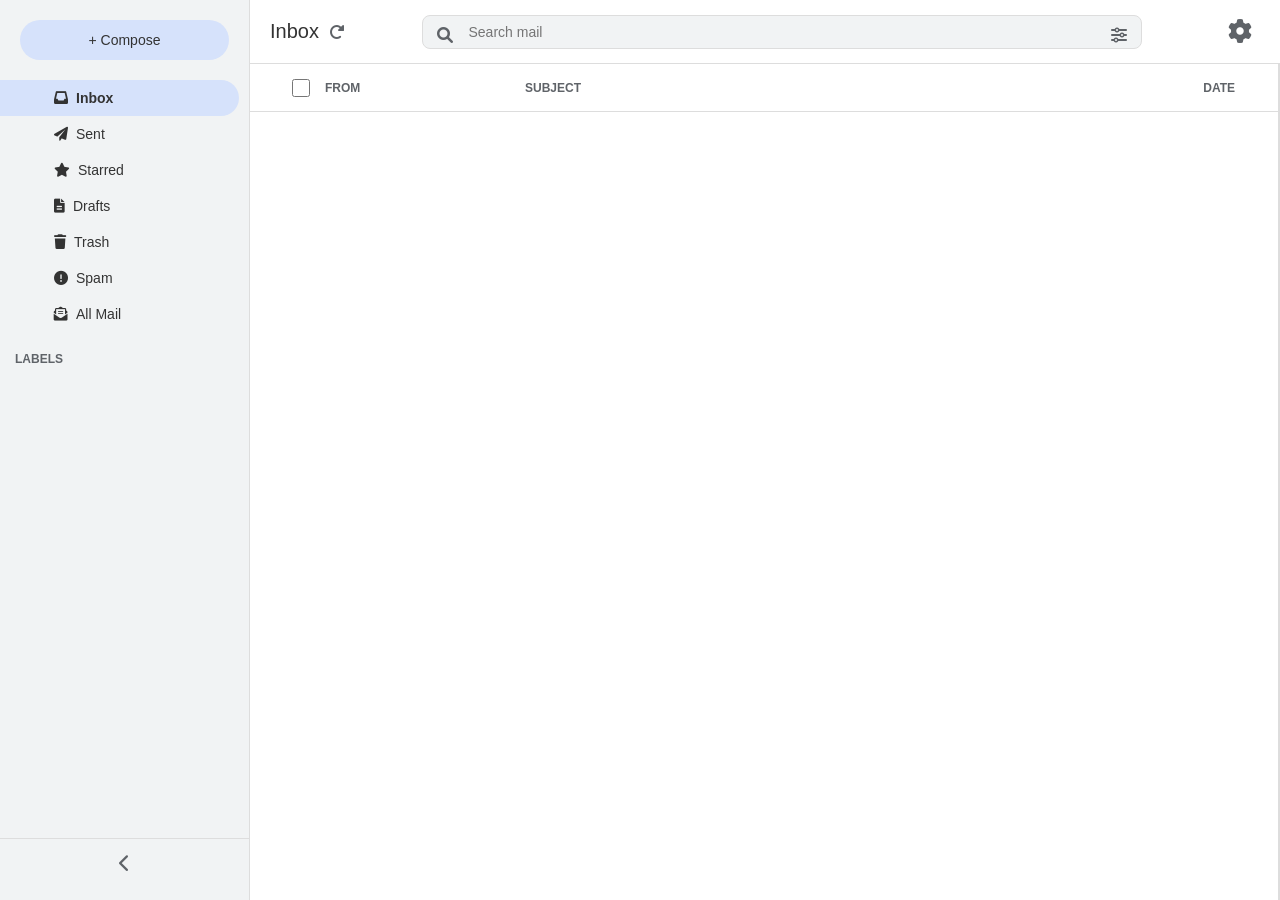
==== frontend/index.html @ 3c0f6abb "Robust global handlers, simplified visibility toggling, and explicit borders for composer" ====
<!DOCTYPE html>
<html data-theme="light">
<head>
    <title>Prosciutto</title>
    <link rel="stylesheet" href="https://cdnjs.cloudflare.com/ajax/libs/font-awesome/6.0.0/css/all.min.css">
    <link rel="stylesheet" href="styles/styles.css?v=33">
</head>
<body>
    <div id="sidebar">
        <div id="compose-area">
            <button class="compose-btn" onclick="showComposer()">+ Compose</button>
        </div>
        <div id="mailbox-list">
            <div class="mailbox-item active" onclick="loadMailbox('INBOX')">
                <span class="disclosure-triangle" onclick="toggleDisclosure(event, 'INBOX')">▶</span>
                <i class="fa-solid fa-inbox"></i> Inbox
            </div>
            <div id="accounts-INBOX" class="account-subset"></div>
            
            <div class="mailbox-item" onclick="loadMailbox('SENT')">
                <span class="disclosure-triangle" onclick="toggleDisclosure(event, 'SENT')">▶</span>
                <i class="fa-solid fa-paper-plane"></i> Sent
            </div>
            <div id="accounts-SENT" class="account-subset"></div>

            <div id="mailbox-item-STARRED" class="mailbox-item" onclick="loadMailbox('STARRED')">
                <span class="disclosure-triangle" onclick="toggleDisclosure(event, 'STARRED')">▶</span>
                <i class="fa-solid fa-star"></i> Starred
            </div>
            <div id="accounts-STARRED" class="account-subset"></div>

            <div class="mailbox-item" onclick="loadMailbox('DRAFT')">
                <span class="disclosure-triangle" onclick="toggleDisclosure(event, 'DRAFT')">▶</span>
                <i class="fa-solid fa-file-lines"></i> Drafts
            </div>
            <div id="accounts-DRAFT" class="account-subset"></div>

            <div class="mailbox-item" onclick="loadMailbox('TRASH')">
                <span class="disclosure-triangle" onclick="toggleDisclosure(event, 'TRASH')">▶</span>
                <i class="fa-solid fa-trash"></i> Trash
            </div>
            <div id="accounts-TRASH" class="account-subset"></div>

            <div class="mailbox-item" onclick="loadMailbox('SPAM')">
                <span class="disclosure-triangle" onclick="toggleDisclosure(event, 'SPAM')">▶</span>
                <i class="fa-solid fa-circle-exclamation"></i> Spam
            </div>
            <div id="accounts-SPAM" class="account-subset"></div>

            <div class="mailbox-item" onclick="loadMailbox('')">
                <span class="disclosure-triangle" onclick="toggleDisclosure(event, 'ALL')">▶</span>
                <i class="fa-solid fa-envelope-open-text"></i> All Mail
            </div>
            <div id="accounts-ALL" class="account-subset"></div>

            <div class="sidebar-labels-header">Labels</div>
            <div id="labels-container"></div>
        </div>
        
        <div id="sidebar-toggle-widget" onclick="toggleSidebarCollapse()">
            <i id="sidebar-toggle-icon" class="fa-solid fa-chevron-left"></i>
        </div>
    </div>
    <div id="main">
        <div id="header">
            <div id="view-ctl">
	            <h2 id="view-name">Inbox</h2>
                <div id="refresh-btn" onclick="refreshMailbox()" title="Refresh"><i class="fa-solid fa-rotate-right"></i></div>
	        </div>
            <div id="search-container">
                <div class="search-inner">
                    <i class="fa-solid fa-magnifying-glass search-icon"></i>
                    <input type="text" id="search-input" placeholder="Search mail" onkeydown="if(event.key === 'Enter') performSearch()">
                    <i class="fa-solid fa-sliders" id="advanced-search-toggle" onclick="toggleAdvancedSearch(event)" title="Show search options"></i>
                    
                    <div id="advanced-search-dropdown" class="advanced-search-dropdown" onclick="event.stopPropagation()">
                        <div class="advanced-search-form">
                            <div class="form-row">
                                <label>From</label>
                                <input type="text" id="adv-from">
                            </div>
                            <div class="form-row">
                                <label>Subject</label>
                                <input type="text" id="adv-subject">
                            </div>
                            <div class="form-row">
                                <label>Has words</label>
                                <input type="text" id="adv-body">
                            </div>
                            <div class="form-row">
                                <label>Date Range</label>
                                <div class="adv-search-date-range">
                                    <input type="date" id="adv-date-after" class="flex-1">
                                    <span class="adv-search-date-sep">to</span>
                                    <input type="date" id="adv-date-before" class="flex-1">
                                </div>
                            </div>
                            <div class="form-row">
                                <label>Has attachment</label>
                                <input type="checkbox" id="adv-has-attachment">
                            </div>
                            <div class="form-actions">
                                <button class="action-btn btn-inline" onclick="clearAdvancedSearch()">Clear</button>
                                <button class="compose-btn btn-inline" onclick="performAdvancedSearch()">Search</button>
                            </div>
                        </div>
                    </div>
                </div>
            </div>
            <div id="settings-trigger" onclick="openSettings()"><i class="fa-solid fa-gear"></i></div>
        </div>
        <div id="content">
            <div id="message-list-container">
                <div id="message-list-header">
                    <input type="checkbox" id="multi-select-checkbox" onclick="toggleAllMessages(this)">

                    <div class="column-header col-sender flex-shrink-0" onclick="sortMessages('from')">
                        From <span id="sort-from" class="sort-icon"></span>
                        <div class="resizer" data-column="sender"></div>
                    </div>

                    <div class="column-header flex-1" onclick="sortMessages('subject')">
                        Subject <span id="sort-subject" class="sort-icon"></span>
                    </div>

                    <div class="column-header justify-end flex-shrink-0 col-date" onclick="sortMessages('internalDate')">
                        Date <span id="sort-internalDate" class="sort-icon"></span>
                    </div>

                    <div id="selection-info" class="selection-info-bar">
                        <span id="selection-count">0</span> messages selected
                        <select id="action-dropdown" onchange="performBatchAction(this.value)">
                            <option value="">Actions...</option>
                            <option value="mark-read">Mark as Read</option>
                            <option value="mark-unread">Mark as Unread</option>
                            <option value="archive">Archive</option>
                            <option value="trash">Move to Trash</option>
                        </select>
                    </div>
                </div>
                <div id="mailbox-banner" class="mailbox-banner-container">
                    <span id="banner-text">Messages in Trash will be automatically deleted after 30 days.</span>
                    <button class="compose-btn btn-inline text-gray" id="empty-mailbox-btn" onclick="emptyCurrentMailbox()">Empty Trash Now</button>
                </div>
                <div id="message-list">
                    <!-- Messages will be loaded here -->
                </div>
                <div class="load-more-container">
                    <button id="load-more-btn" class="compose-btn btn-large display-none" onclick="loadMore()">Load More</button>
                </div>
            </div>
            
            <div id="message-detail-panel">
                <!-- Message details will be loaded here -->
            </div>
        </div>
    </div>

    <!-- Settings Modal -->
    <div id="settings-modal" class="modal-overlay">
        <div class="modal-container">
            <div class="modal-header">
                <h3>Settings</h3>
                <span class="cursor-pointer" onclick="closeSettings()">✖</span>
            </div>
            <div class="modal-body">
                <div class="modal-tabs">
                    <div class="modal-tab active" onclick="switchTab('general')" data-tab="general">General</div>
                    <div class="modal-tab" onclick="switchTab('accounts')" data-tab="accounts">Accounts</div>
                    <div class="modal-tab" onclick="switchTab('appearance')" data-tab="appearance">Appearance</div>
                    <div class="modal-tab" onclick="switchTab('privacy')" data-tab="privacy">Privacy</div>
                    <div class="modal-tab" onclick="switchTab('contacts')" data-tab="contacts">Contacts</div>
                    <div class="modal-tab" onclick="switchTab('advanced')" data-tab="advanced">Advanced</div>
                </div>
                <div class="modal-content">
                    <!-- General Tab -->
                    <div id="tab-general" class="tab-panel active">
                        <h4>Behavior</h4>
                        <div class="display-flex align-center gap-10">
                            <input type="checkbox" id="setting-compose-window" class="checkbox-inline" onchange="saveAllSettings()">
                            <label for="setting-compose-window">Compose new messages in their own window</label>
                        </div>
                        <div class="display-flex align-center gap-10 mt-10">
                            <input type="checkbox" id="setting-warn-delete" class="checkbox-inline" onchange="saveAllSettings()">
                            <label for="setting-warn-delete">Warn before permanently deleting messages</label>
                        </div>
                        <div class="display-flex align-center gap-10 mt-10">
                            <input type="checkbox" id="setting-compose-html" class="checkbox-inline" onchange="saveAllSettings()">
                            <label for="setting-compose-html">Compose new messages as HTML</label>
                        </div>
                        <div class="display-flex align-center gap-10 mt-10">
                            <input type="checkbox" id="setting-mark-read" class="checkbox-inline" onchange="saveAllSettings()">
                            <label for="setting-mark-read">Mark messages as read automatically after 3 seconds</label>
                        </div>
                    </div>

                    <!-- Accounts Tab -->
                    <div id="tab-accounts" class="tab-panel">
                        <div class="display-flex justify-between align-center mb-20">
                            <h4>Connected Accounts</h4>
                            <button class="compose-btn btn-inline" onclick="addAccount()">Add Account</button>
                        </div>
                        <div id="accounts-list-settings">
                            <!-- Accounts listed here -->
                        </div>
                    </div>

                    <!-- Appearance Tab -->
                    <div id="tab-appearance" class="tab-panel">
                        <h4>Theme</h4>
                        <div class="form-group border-none">
                            <select id="setting-theme" onchange="saveAllSettings()">
                                <option value="light">Light</option>
                                <option value="dark">Dark</option>
                                <option value="automatic">Automatic (System Default)</option>
                            </select>
                        </div>
                        
                        <h4 class="mt-30">Sidebar</h4>
                        <div class="display-flex align-center gap-10">
                            <input type="checkbox" id="setting-disclosure" class="checkbox-inline" onchange="saveAllSettings()">
                            <label for="setting-disclosure">Show disclosure triangles for single account</label>
                        </div>
                        <div class="display-flex align-center gap-10 mt-10">
                            <input type="checkbox" id="setting-starred" class="checkbox-inline" onchange="saveAllSettings()">
                            <label for="setting-starred">Show Starred mailbox</label>
                        </div>
                        <div class="display-flex align-center gap-10 mt-10">
                            <input type="checkbox" id="setting-collapse-sidebar" class="checkbox-inline" onchange="saveAllSettings()">
                            <label for="setting-collapse-sidebar">Always Collapse the Sidebar</label>
                        </div>
                    </div>

                    <!-- Privacy Tab -->
                    <div id="tab-privacy" class="tab-panel">
                        <h4>Content Privacy</h4>
                        <p class="font-13 text-gray mb-20 line-height-1-5">
                            Remote images can be used by senders to track when and where you open an email (tracking pixels). 
                            Disabling them can improve your privacy.
                        </p>
                        <div class="display-flex align-center gap-10">
                            <input type="checkbox" id="setting-remote-images" class="checkbox-inline" onchange="saveAllSettings()">
                            <label for="setting-remote-images">Always display external images</label>
                        </div>
                    </div>

                    <!-- Contacts Tab -->
                    <div id="tab-contacts" class="tab-panel">
                        <h4>Recent Activity</h4>
                        <div class="display-flex align-center gap-10 mb-20">
                            <input type="checkbox" id="setting-autocomplete-recents" class="checkbox-inline" onchange="saveAllSettings()">
                            <label for="setting-autocomplete-recents" class="text-gray">Auto-complete from Recents</label>
                        </div>

                        <h4>Auto-complete from Account Contacts</h4>
                        <div id="contacts-accounts-list" class="mt-10">
                            <!-- Account toggles will be rendered here -->
                        </div>

                        <h4 class="mt-25">Maintenance</h4>
                        <p class="font-13 text-gray mb-10">If your contacts are out of sync or you want to free up space, you can clear the local cache. Contacts will be re-synced from Google on next refresh.</p>
                        <button class="remove-btn text-gray" onclick="clearLocalContacts()">Clear Local Contact Cache</button>
                    </div>

                    <!-- Advanced Tab -->
                    <div id="tab-advanced" class="tab-panel">
                        <h4>Google API Configuration</h4>
                        <div class="form-group">
                            <label>Google Client ID <span id="client-id-env-badge" class="env-badge display-none">Set via .env</span></label>
                            <input type="text" id="client-id" placeholder="Client ID" onchange="saveAllSettings()">
                        </div>
                        <div class="form-group" id="client-secret-group">
                            <label>Google Client Secret <span id="client-secret-env-badge" class="env-badge display-none">Set via .env</span></label>
                            <input type="password" id="client-secret" placeholder="Client Secret" onchange="saveAllSettings()">
                        </div>
                        <div id="credentials-feedback" class="mb-20 font-13"></div>

                        <div class="p-15 radius-4 mb-20 font-13 bg-light-gray-area">
                            <p class="mb-5"><b>Status:</b> <span id="stats-status" class="text-green">Connected</span></p>
                            <p>To enable permanent deletion in Trash/Spam folders, set <code>ENABLE_DELETION_SCOPE=true</code> in your <code>.env</code> file.</p>
                        </div>

                        <h4>System Statistics</h4>
                        <div id="system-stats" class="font-13 text-gray display-grid grid-2 gap-10 p-15 radius-4 bg-white-area border-gray-area">
                            <div>Connected Accounts:</div> <div id="stat-accounts" class="text-black">-</div>
                            <div>Recent Interactions:</div> <div id="stat-recents" class="text-black">-</div>
                            <div>Google Contacts:</div> <div id="stat-contacts" class="text-black">-</div>
                            <div>Database Size:</div> <div id="stat-db-size" class="text-black">-</div>
                            <div>Message Cache Size:</div> <div id="stat-cache-size" class="text-black">-</div>
                            <div>Full Deletion Scope:</div> <div id="stat-deletion" class="text-black">-</div>
                        </div>
                        <button class="remove-btn text-gray btn-inline mt-10" onclick="loadStats()">Refresh Statistics</button>
                    </div>
                </div>
            </div>
        </div>
    </div>

    <div id="first-run-prompt">
        <div class="prompt-card">
            <h2>Welcome to Prosciutto</h2>
            <p>Please configure your Google API credentials and add an account to get started.</p>
            <button class="compose-btn" onclick="openSettings(); document.getElementById('first-run-prompt').style.display='none'">Go to Settings</button>
        </div>
    </div>

    <script>
        console.log("Prosciutto index.html loaded, window.location=" + window.location.href);
        document.addEventListener('mousedown', (e) => {
            console.log("GLOBAL MOUSEDOWN: target=", e.target, " id=", e.target.id, " class=", e.target.className);
            let p = e.target.parentElement;
            if (p) console.log("  parent: ", p.tagName, " id=", p.id, " class=", p.className);
        }, true);
    </script>
    <script src="js/app.js?v=33"></script>
</body>
</html>
---- frontend/styles/styles.css ----
* { box-sizing: border-box; }

:root {
    --bg-white: #ffffff;
    --bg-light-gray: #f1f3f4;
    --bg-blue: rgb(214,226,251);
    --border-gray: #ddd;
    --text-dark: #333;
    --text-gray: #5f6368;
    --accent-red: #d93025;
    --bg-sidebar: #f1f3f4;
    --bg-hover: #e8eaed;
    --modal-overlay: rgba(0,0,0,0.5);
}

[data-theme="dark"] {
    --bg-white: #202124;
    --bg-light-gray: #303134;
    --bg-blue: #3c4043;
    --border-gray: #5f6368;
    --text-dark: #e8eaed;
    --text-gray: #9aa0a6;
    --accent-red: #f28b82;
    --bg-sidebar: #202124;
    --bg-hover: #3c4043;
}

body { 
    font-family: 'Segoe UI', Tahoma, Geneva, Verdana, sans-serif; 
    margin: 0; 
    display: flex; 
    height: 100vh; 
    color: var(--text-dark); 
    background-color: var(--bg-white); 
    transition: background-color 0.3s, color 0.3s;
}

#sidebar { 
    width: 250px; 
    background: var(--bg-sidebar); 
    padding: 10px 0; 
    border-right: 1px solid var(--border-gray); 
    display: flex;
    flex-direction: column;
    transition: width 0.2s ease;
    overflow-x: hidden;
    white-space: nowrap;
}

#compose-area { padding: 10px 20px; margin-bottom: 10px; }
.compose-btn { 
    width: 100%;
    padding: 12px; 
    background: var(--bg-blue); 
    color: var(--text-dark); 
    border: none; 
    border-radius: 24px; 
    cursor: pointer; 
    font-size: 14px;
    font-weight: 500;
    transition: background-color 0.2s;
}
.compose-btn:hover { background-color: var(--bg-hover); }

.mailbox-item { 
    padding: 10px 20px 10px 30px; 
    cursor: pointer; 
    display: flex; 
    align-items: center;
    font-size: 14px;
    border-top-right-radius: 20px;
    border-bottom-right-radius: 20px;
    margin-right: 10px;
}
.mailbox-item:hover { background: var(--bg-hover); }
.mailbox-item.active { background: var(--bg-blue); font-weight: bold; }

.disclosure-triangle {
    margin-right: 10px;
    cursor: pointer;
    width: 14px;
    height: 14px;
    display: inline-flex;
    align-items: center;
    justify-content: center;
    transition: transform 0.2s;
    visibility: hidden; /* Default hidden, shown via JS if setting/accounts allow */
    font-size: 10px;
    flex-shrink: 0;
}
.disclosure-triangle.visible { visibility: visible; }
.disclosure-triangle.expanded { transform: rotate(90deg); }

.account-subset { display: none; padding-left: 40px; }
.account-subset.visible { display: block; }
.account-subset-item { padding: 5px 10px; font-size: 12px; cursor: pointer; color: var(--text-gray); }
.account-subset-item:hover { text-decoration: underline; }

.label-icon-wrapper {
    position: relative;
    display: inline-flex;
    align-items: center;
    justify-content: center;
    margin-right: 8px;
}

.label-expand-icon {
    display: none;
    position: absolute;
    top: 50%;
    left: 50%;
    transform: translate(-50%, -50%);
    color: var(--bg-sidebar);
    font-size: 10px !important;
}

#main { flex: 1; display: flex; flex-direction: column; overflow: hidden; }

#header { 
    height: 64px; 
    padding: 0 20px; 
    display: flex; 
    align-items: center; 
    justify-content: space-between;
    border-bottom: 1px solid var(--border-gray);
}
#header h2 { margin: 0; font-size: 20px; font-weight: normal; }

#settings-trigger { 
    font-size: 24px; 
    cursor: pointer; 
    padding: 8px; 
    border-radius: 50%; 
    color: var(--text-gray);
}
#settings-trigger:hover { background: var(--bg-hover); }

#content { flex: 1; display: flex; position: relative; overflow: hidden; }

#labels-container {
    display: flex;
    flex-direction: column;
}

#sidebar.collapsed #labels-container {
    align-items: center;
}

#message-list-container { flex: 1; overflow-y: auto; border-right: 1px solid var(--border-gray); }
#message-list { width: 100%; }

#message-detail-panel { 
    width: 0; 
    overflow-y: auto; /* allow panel to grow and scroll as needed */
    transition: width 0.3s ease; 
    background: var(--bg-white);
    display: flex;
    flex-direction: column;
    border-left: 1px solid var(--border-gray);
}
#message-detail-panel.open { width: 60%; }
#message-detail-panel.single-view { width: 100%; border-left: none; }

#view-ctl {
    display: flex;
}

#message-list-header {
    padding: 10px 38px;
    border-bottom: 1px solid var(--border-gray);
    display: flex;
    align-items: center;
    background: var(--bg-white);
    position: sticky;
    top: 0;
    z-index: 5;
    height: 48px;
    box-sizing: border-box;
}

#multi-select-checkbox, .message-checkbox {
    margin-right: 15px;
    cursor: pointer;
    width: 18px;
    height: 18px;
}
.message-item { 
    height: 48px;
    padding: 0 20px; 
    border-bottom: 1px solid var(--border-gray); 
    cursor: pointer; 
    display: flex;
    align-items: center;
    background: var(--bg-white);
    position: relative;
    box-sizing: border-box;
}
.unread-dot {
    width: 8px;
    height: 8px;
    background-color: #1a73e8;
    border-radius: 50%;
    margin-right: 10px;
    flex-shrink: 0;
}
.unread-dot.invisible {
    visibility: hidden;
}
.message-item:hover { 
    background: var(--bg-hover); 
}
.message-item.selected {
    background: var(--bg-blue);
}
.message-sender { width: var(--sender-width, 200px); font-weight: bold; overflow: hidden; text-overflow: ellipsis; white-space: nowrap; flex-shrink: 0; }
.message-snippet { flex: 1; color: var(--text-gray); font-size: 0.9em; overflow: hidden; text-overflow: ellipsis; white-space: nowrap; padding-right: 15px; }
.message-date { 
    width: 100px; 
    text-align: right; 
    color: var(--text-gray); 
    font-size: 0.85em; 
    flex-shrink: 0; 
    position: relative;
    display: flex;
    align-items: center;
    justify-content: flex-end;
    height: 100%;
}

.message-item-actions {
    display: none;
    gap: 2px;
    align-items: center;
}

.message-item:hover .message-date-text {
    display: none;
}

.message-item:hover .message-item-actions {
    display: flex;
}

.hover-action-btn {
    background: none;
    border: none;
    color: var(--text-gray);
    cursor: pointer;
    padding: 6px;
    border-radius: 50%;
    display: flex;
    align-items: center;
    justify-content: center;
    transition: background-color 0.2s, color 0.2s;
    font-size: 14px;
}

.hover-action-btn:hover {
    background-color: var(--bg-hover);
    color: var(--text-dark);
}


.column-header {
    font-size: 12px;
    font-weight: bold;
    color: var(--text-gray);
    text-transform: uppercase;
    cursor: pointer;
    display: flex;
    align-items: center;
    user-select: none;
    height: 100%;
}
.column-header:hover { color: var(--text-dark); }
.resizer {
    width: 5px;
    height: 100%;
    cursor: col-resize;
    margin-left: auto;
    border-right: 1px solid transparent;
}
.resizer:hover, .resizing .resizer { border-right: 2px solid var(--bg-blue); }
.sort-icon { margin-left: 5px; font-size: 10px; }
body.resizing, body.resizing * { cursor: col-resize !important; }

.detail-header { padding: 20px; border-bottom: 1px solid var(--border-gray); position: sticky; top: 0; background: var(--bg-white); z-index: 10; }
.detail-subject { font-size: 22px; margin-bottom: 15px; }
.detail-meta { font-size: 14px; color: var(--text-gray); }
.meta-row { display: flex; margin-bottom: 5px; align-items: baseline; }
.meta-label { width: 60px; color: var(--text-gray); flex-shrink: 0; }
.meta-value { color: var(--text-dark); flex: 1; }

.detail-body-container { flex: 1; overflow: visible; padding: 20px; } /* let body expand; panel itself will scroll */
.detail-body { line-height: 1.6; white-space: pre-wrap; font-family: sans-serif; }
#detail-html-frame { width: 100%; border: none; }

.panel-actions { display: flex; align-items: center; gap: 15px; margin-bottom: 20px; }
.back-btn { 
    cursor: pointer; padding: 8px 12px; border-radius: 50%; color: var(--text-gray); font-size: 18px;
}
.back-btn:hover { background: var(--bg-hover); }

.action-btn {
    background: none;
    border: none;
    color: var(--text-gray);
    cursor: pointer;
    font-size: 16px;
    padding: 8px;
    border-radius: 50%;
    transition: background-color 0.2s, color 0.2s;
    display: flex;
    align-items: center;
    justify-content: center;
}
#search-input {
    width: 100%;
    padding: 8px 45px 8px 45px;
    border: 1px solid var(--border-gray);
    border-radius: 8px;
    background: var(--bg-light-gray);
    outline: none;
    color: var(--text-dark);
    font-size: 14px;
}

.advanced-search-dropdown {
    position: absolute;
    top: 100%;
    left: 0;
    right: 0;
    background: var(--bg-white);
    border: 1px solid var(--border-gray);
    border-radius: 8px;
    box-shadow: 0 4px 10px rgba(0,0,0,0.1);
    z-index: 100;
    margin-top: 5px;
    padding: 20px;
    display: none;
}
.advanced-search-dropdown.open {
    display: block;
}
.advanced-search-form .form-row {
    margin-bottom: 12px;
    display: flex;
    align-items: center;
}
.advanced-search-form .form-row label {
    width: 120px;
    font-size: 13px;
    color: var(--text-gray);
}
.advanced-search-form .form-row input[type="text"],
.advanced-search-form .form-row input[type="date"] {
    flex: 1;
    padding: 8px;
    border: 1px solid var(--border-gray);
    border-radius: 4px;
    font-size: 14px;
    background: var(--bg-white);
    color: var(--text-dark);
}
.advanced-search-form .form-actions {
    display: flex;
    justify-content: flex-end;
    gap: 10px;
    margin-top: 20px;
}

#action-dropdown, .form-group input, .form-group select, .form-group textarea {
    padding: 8px 12px;
    border-radius: 4px;
    border: 1px solid var(--border-gray);
    background: var(--bg-white);
    color: var(--text-dark);
    cursor: pointer;
    font-size: 14px;
    outline: none;
}

#action-dropdown:hover, .form-group input:focus, .form-group select:focus, .form-group textarea:focus {
    border-color: var(--bg-blue);
}

.composer-overlay { 
    position: fixed; bottom: 0; right: 50px; width: 500px; 
    background: var(--bg-white); border-top-left-radius: 8px; border-top-right-radius: 8px;
    border: 1px solid var(--border-gray);
    border-bottom: none;
    display: none; flex-direction: column; z-index: 100;
}
.composer-header { background: #404040; color: #fff; padding: 10px 15px; border-top-left-radius: 8px; border-top-right-radius: 8px; display: flex; justify-content: space-between; }
.composer-body { padding: 15px; flex: 1; display: flex; flex-direction: column; }
.form-group { margin-bottom: 5px; border-bottom: 1px solid var(--border-gray); display: flex; align-items: baseline; gap: 10px; }
.form-group label { flex-shrink: 0; font-size: 13px; color: var(--text-gray); }
.form-group input, .form-group select { border: none; width: 100%; padding: 8px 0; outline: none; background: transparent; color: var(--text-dark); }
.form-group textarea { border: none; width: 100%; padding: 8px 0; outline: none; resize: none; flex: 1; min-height: 200px; background: transparent; color: var(--text-dark); }

/* Modal Styles */
.modal-overlay {
    position: fixed; top: 0; left: 0; width: 100%; height: 100%;
    background: var(--modal-overlay); display: none; align-items: center; justify-content: center; z-index: 200;
}
.modal-container {
    background: var(--bg-white); width: 800px; height: 600px; border-radius: 8px;
    border: 1px solid var(--border-gray);
    display: flex; flex-direction: column;
}
.modal-header { padding: 20px; border-bottom: 1px solid var(--border-gray); display: flex; justify-content: space-between; align-items: center; }
.modal-body { flex: 1; display: flex; overflow: hidden; }

.modal-tabs { width: 200px; border-right: 1px solid var(--border-gray); padding: 10px 0; }
.modal-tab { padding: 10px 20px; cursor: pointer; color: var(--text-gray); }
.modal-tab:hover { background: var(--bg-hover); }
.modal-tab.active { color: var(--accent-red); font-weight: bold; background: var(--bg-hover); }

.modal-content { flex: 1; padding: 20px; overflow-y: auto; }
.tab-panel { display: none; }
.tab-panel.active { display: block; }

.account-row { display: flex; justify-content: space-between; align-items: center; padding: 10px; border-bottom: 1px solid var(--border-gray); }
.account-row:last-child { border-bottom: none; }
.remove-btn { color: var(--accent-red); cursor: pointer; background: none; border: none; font-size: 14px; }

.env-badge { background: #e8f0fe; color: #1967d2; font-size: 10px; padding: 2px 6px; border-radius: 4px; margin-left: 10px; }

#first-run-prompt {
    position: fixed; top: 0; left: 0; width: 100%; height: 100%;
    background: rgba(255,255,255,0.9); display: none; align-items: center; justify-content: center; z-index: 200;
}
.prompt-card { 
    background: #fff; padding: 40px; border-radius: 8px; 
    border: 1px solid var(--border-gray);
    text-align: center; 
}

/* Compose editor full-width fixes */
.composer-in-panel .composer-body .form-group { width: 100%; }
#panel-compose-body, #panel-compose-body-html {
    width: 100%;
    box-sizing: border-box;
    max-width: 100%;
}

/* Sidebar Collapsed State */
#sidebar.collapsed {
    width: 72px;
}

#sidebar.collapsed .mailbox-item {
    font-size: 0;
    padding: 10px;
    justify-content: center;
    margin-right: 0;
    border-radius: 0;
}

#sidebar.collapsed .mailbox-item i {
    font-size: 18px;
    margin-right: 0 !important;
}

#sidebar.collapsed .disclosure-triangle,
#sidebar.collapsed .sidebar-labels-header {
    display: none;
}

#sidebar.collapsed #compose-area {
    padding: 10px 0;
}

#sidebar.collapsed .compose-btn {
    font-size: 0;
    width: 44px;
    height: 44px;
    padding: 0;
    border-radius: 50%;
    margin: 0 auto;
    display: flex;
    align-items: center;
    justify-content: center;
}

#sidebar.collapsed .compose-btn::after {
    content: "+";
    font-size: 24px;
    line-height: 1;
}

#sidebar.collapsed .account-subset {
    display: none !important;
}

#sidebar.collapsed .fa-plus {
    display: none !important;
}

.fa-solid.fa-arrow-right.label-expand-icon {
    margin-top: 2px;
}

#sidebar.collapsed .label-icon-wrapper {
    margin-right: 0;
    cursor: pointer;
}

#sidebar.collapsed .label-icon-wrapper i.fa-folder {
    margin-right: 0 !important;
}

#sidebar.collapsed .label-expand-icon {
    display: block;
}

/* Autocomplete Dropdown */
.autocomplete-dropdown {
    position: absolute;
    background: var(--bg-white);
    border: 1px solid var(--border-gray);
    border-radius: 4px;
    box-shadow: 0 4px 12px rgba(0,0,0,0.15);
    z-index: 2000;
    max-height: 300px;
    overflow-y: auto;
    width: 100%;
}

.autocomplete-item {
    padding: 8px 12px;
    cursor: pointer;
    display: flex;
    align-items: center;
    gap: 10px;
    border-bottom: 1px solid var(--bg-light-gray);
}

.autocomplete-item:last-child {
    border-bottom: none;
}

.autocomplete-item:hover, .autocomplete-item.selected {
    background: var(--bg-light-gray);
}

.autocomplete-item .avatar {
    width: 32px;
    height: 32px;
    border-radius: 50%;
    background: #e0e0e0;
    display: flex;
    align-items: center;
    justify-content: center;
    overflow: hidden;
}

.autocomplete-item .avatar img {
    width: 100%;
    height: 100%;
    object-fit: cover;
}

.autocomplete-item .info {
    display: flex;
    flex-direction: column;
}

.autocomplete-item .name {
    font-weight: 500;
    font-size: 14px;
}

.autocomplete-item .email {
    font-size: 12px;
    color: var(--text-gray);
}

.autocomplete-item .type-badge {
    font-size: 10px;
    padding: 2px 6px;
    border-radius: 10px;
    margin-left: auto;
    background: #f0f0f0;
    color: #666;
}

.mailbox-item i { margin-right: 8px; }

.sidebar-labels-header {
    margin-top: 20px;
    padding: 0 15px;
    font-weight: bold;
    color: var(--text-gray);
    font-size: 12px;
    text-transform: uppercase;
}

#sidebar-toggle-widget {
    margin-top: auto;
    padding: 15px;
    text-align: center;
    border-top: 1px solid var(--border-gray);
    cursor: pointer;
    color: var(--text-gray);
    font-size: 18px;
}

#refresh-btn {
    margin-left: 10px;
    cursor: pointer;
    color: var(--text-gray);
    font-size: 16px;
    display: inline-flex;
    align-items: center;
}

#search-container {
    flex: 1;
    margin: 0 20px;
    max-width: 720px;
    position: relative;
    display: flex;
    align-items: center;
}

.search-inner {
    position: relative;
    flex: 1;
}

.search-icon {
    position: absolute;
    left: 15px;
    top: 12px;
    color: var(--text-gray);
}

#advanced-search-toggle {
    position: absolute;
    right: 15px;
    top: 12px;
    color: var(--text-gray);
    cursor: pointer;
}

.adv-search-date-range {
    display: flex;
    gap: 5px;
    align-items: center;
    flex: 1;
}

.adv-search-date-sep {
    font-size: 12px;
    color: var(--text-gray);
}

.selection-info-bar {
    position: absolute;
    left: 80px;
    background: var(--bg-white);
    height: 100%;
    display: none;
    align-items: center;
    gap: 20px;
    z-index: 10;
    padding-right: 20px;
}

.mailbox-banner-container {
    display: none;
    background-color: var(--bg-light);
    border-bottom: 1px solid var(--border-color);
    padding: 10px 20px;
    align-items: center;
    justify-content: space-between;
}

.load-more-container {
    text-align: center;
    padding: 20px;
}

.type-badge.recent { background: #e3f2fd; color: #1976d2; }

.type-badge.starred { background: #fffde7; color: #fbc02d; }
.type-badge.contact { background: #f5f5f5; color: #616161; }

/* Utility Classes */
.flex-1 { flex: 1; }
.display-flex { display: flex; }
.display-none { display: none; }
.flex-column { flex-direction: column; }
.align-center { align-items: center; }
.align-baseline { align-items: baseline; }
.justify-between { justify-content: space-between; }
.justify-center { justify-content: center; }
.justify-end { justify-content: flex-end; }
.flex-shrink-0 { flex-shrink: 0; }
.h-100 { height: 100%; }
.w-100 { width: 100%; }
.w-auto { width: auto !important; }

.gap-2 { gap: 2px; }
.gap-5 { gap: 5px; }
.gap-10 { gap: 10px; }
.gap-15 { gap: 15px; }
.gap-20 { gap: 20px; }

.mt-5 { margin-top: 5px; }
.mt-10 { margin-top: 10px; }
.mt-20 { margin-top: 20px; }
.mt-30 { margin-top: 30px; }
.mb-5 { margin-bottom: 5px; }
.mb-10 { margin-bottom: 10px; }
.mb-15 { margin-bottom: 15px; }
.mb-20 { margin-bottom: 20px; }
.ml-10 { margin-left: 10px; }
.ml-auto { margin-left: auto; }
.mr-8 { margin-right: 8px; }
.mr-10 { margin-right: 10px; }
.mr-15 { margin-right: 15px; }
.mr-20 { margin-right: 20px; }

.p-0 { padding: 0; }
.p-10 { padding: 10px; }
.p-15 { padding: 15px; }
.p-20 { padding: 20px; }
.p-2-5 { padding: 2px 5px; }
.p-8-0 { padding: 8px 0; }
.p-8-15 { padding: 8px 15px; }
.pb-20 { padding-bottom: 20px; }

.text-center { text-align: center; }
.text-right { text-align: right; }
.text-ellipsis { overflow: hidden; text-overflow: ellipsis; white-space: nowrap; }
.text-gray { color: var(--text-gray); }
.text-dark { color: var(--text-dark); }
.text-black { color: var(--text-black); }
.text-italic { font-style: italic; }
.text-strike { text-decoration: line-through; }

.font-10 { font-size: 10px; }
.font-12 { font-size: 12px; }
.font-13 { font-size: 13px; }
.font-14 { font-size: 14px; }
.font-16 { font-size: 16px; }
.font-18 { font-size: 18px; }
.font-20 { font-size: 20px; }
.bold { font-weight: bold; }

.cursor-pointer { cursor: pointer; }
.user-select-none { user-select: none; }
.v-align-middle { vertical-align: middle; }
.border-none { border: none; }
.border-bottom-gray { border-bottom: 1px solid var(--border-gray); }
.radius-4 { border-radius: 4px; }
.opacity-06 { opacity: 0.6; }
.overflow-y-auto { overflow-y: auto; }

/* Specific Component Utilities */
.loading-indicator { padding: 20px; text-align: center; }
.error-indicator { padding: 20px; text-align: center; color: var(--accent-red); }
.no-results { padding: 20px; text-align: center; color: var(--text-gray); }
.checkbox-inline { width: auto !important; margin: 0 !important; }
.btn-inline { width: auto !important; padding: 8px 15px; border-radius: 4px; }
.btn-large { width: auto !important; padding: 10px 30px; }
.btn-fixed-120 { width: 120px !important; }
.bg-light-gray { background: var(--bg-light-gray) !important; }
.position-relative { position: relative; }
.trash-disabled { opacity: 0.5; cursor: not-allowed; }
.panel-spacer { flex: 1; }
.v-middle { vertical-align: middle; }
.display-inline-block { display: inline-block; }
.composer-in-panel { display: flex; flex-direction: column; height: 100%; }
.composer-header-styled { background: none; color: var(--text-dark); border-bottom: 1px solid var(--border-gray); border-radius: 0; padding: 20px; }
.composer-body-styled { padding: 20px; flex: 1; display: flex; flex-direction: column; overflow-y: auto; }
.remote-images-banner {
    background: var(--bg-light-gray);
    padding: 10px 20px;
    border-bottom: 1px solid var(--border-gray);
    font-size: 13px;
    display: flex;
    align-items: center;
    justify-content: space-between;
}
.composer-in-panel-header {
    background: none;
    color: var(--text-dark);
    border-bottom: 1px solid var(--border-gray);
    border-radius: 0;
    padding: 20px;
}
.composer-in-panel-body {
    padding: 20px;
    flex: 1;
    display: flex;
    flex-direction: column;
    overflow-y: auto;
}
/* Switch CSS */
.switch {
    position: relative;
    display: inline-block;
    width: 34px;
    height: 18px;
    margin-right: 8px;
}

.switch input {
    opacity: 0;
    width: 0;
    height: 0;
}

.slider {
    position: absolute;
    cursor: pointer;
    top: 0;
    left: 0;
    right: 0;
    bottom: 0;
    background-color: #ccc;
    transition: .4s;
    border-radius: 18px;
}

.slider:before {
    position: absolute;
    content: "";
    height: 14px;
    width: 14px;
    left: 2px;
    bottom: 2px;
    background-color: white;
    transition: .4s;
    border-radius: 50%;
}

input:checked + .slider {
    background-color: #1a73e8;
}

input:checked + .slider:before {
    transform: translateX(16px);
}

.composer-toolbar {
    display: flex;
    align-items: center;
    gap: 5px;
    padding: 8px 12px;
    border: 1px solid var(--border-gray);
    border-bottom: none;
    border-top-left-radius: 4px;
    border-top-right-radius: 4px;
    background: #f8f9fa;
}

.toolbar-btn {
    background: none;
    border: 1px solid transparent;
    padding: 6px;
    cursor: pointer;
    border-radius: 4px;
    color: #444;
    display: flex;
    align-items: center;
    justify-content: center;
    font-size: 14px;
    width: 32px;
    height: 32px;
}

.toolbar-btn i {
    pointer-events: none;
}

.toolbar-btn:hover {
    background: #eef1f4;
    border-color: #dae0e5;
    color: #222;
}

.toolbar-divider {
    width: 1px;
    height: 20px;
    background: #dee2e6;
    margin: 0 4px;
}

.composer-body-editable {
    flex: 1;
    min-height: 500px;
    border: 1px solid #ccc !important;
    padding: 10px;
    border-bottom-left-radius: 4px;
    border-bottom-right-radius: 4px;
    overflow-y: auto;
    background: white;
    font-family: sans-serif;
    outline: none;
    box-sizing: border-box;
}

.composer-body-textarea {
    flex: 1;
    min-height: 500px;
    border: 1px solid #ccc !important;
    padding: 10px;
    border-radius: 4px;
    outline: none;
    box-sizing: border-box;
}
.blockquote-styled {
    border-left: 1px solid #ccc;
    margin-left: 0;
    padding-left: 1ex;
}
.label-picker-dropdown {
    position: fixed;
    background: var(--bg-white);
    border: 1px solid var(--border-gray);
    border-radius: 4px;
    box-shadow: 0 2px 10px rgba(0,0,0,0.1);
    z-index: 1000;
    max-height: 300px;
    overflow-y: auto;
    min-width: 150px;
}
.bg-light-gray-area { background-color: var(--bg-light-gray); }
.bg-white-area { background: var(--bg-white); }
.border-gray-area { border: 1px solid var(--border-gray); }
.text-green { color: green; }
.text-nowrap { white-space: nowrap; }
.display-grid { display: grid; }
.grid-2 { grid-template-columns: 1fr 1fr; }
.display-block { display: block !important; }
.col-sender { width: var(--sender-width, 200px); }
.col-date { width: 100px; }

/* Skeleton Loader */
.skeleton-row {
    height: 48px;
    display: flex;
    align-items: center;
    padding: 0 20px;
    border-bottom: 1px solid var(--border-gray);
    gap: 15px;
    position: relative;
    overflow: hidden;
}

.skeleton-dot { width: 10px; height: 10px; border-radius: 50%; background: #eee; flex-shrink: 0; }
.skeleton-check { width: 18px; height: 18px; border-radius: 2px; background: #eee; flex-shrink: 0; }
.skeleton-sender { width: 150px; height: 14px; background: #eee; border-radius: 4px; flex-shrink: 0; }
.skeleton-snippet { flex: 1; height: 14px; background: #eee; border-radius: 4px; }
.skeleton-date { width: 60px; height: 14px; background: #eee; border-radius: 4px; flex-shrink: 0; }

.shimmer {
    position: absolute;
    top: 0;
    left: 0;
    width: 100%;
    height: 100%;
    background: linear-gradient(
        90deg,
        rgba(255, 255, 255, 0) 0%,
        rgba(255, 255, 255, 0.6) 50%,
        rgba(255, 255, 255, 0) 100%
    );
    animation: shimmer 1.5s infinite;
}

@keyframes shimmer {
    0% { transform: translateX(-100%); }
    100% { transform: translateX(100%); }
}
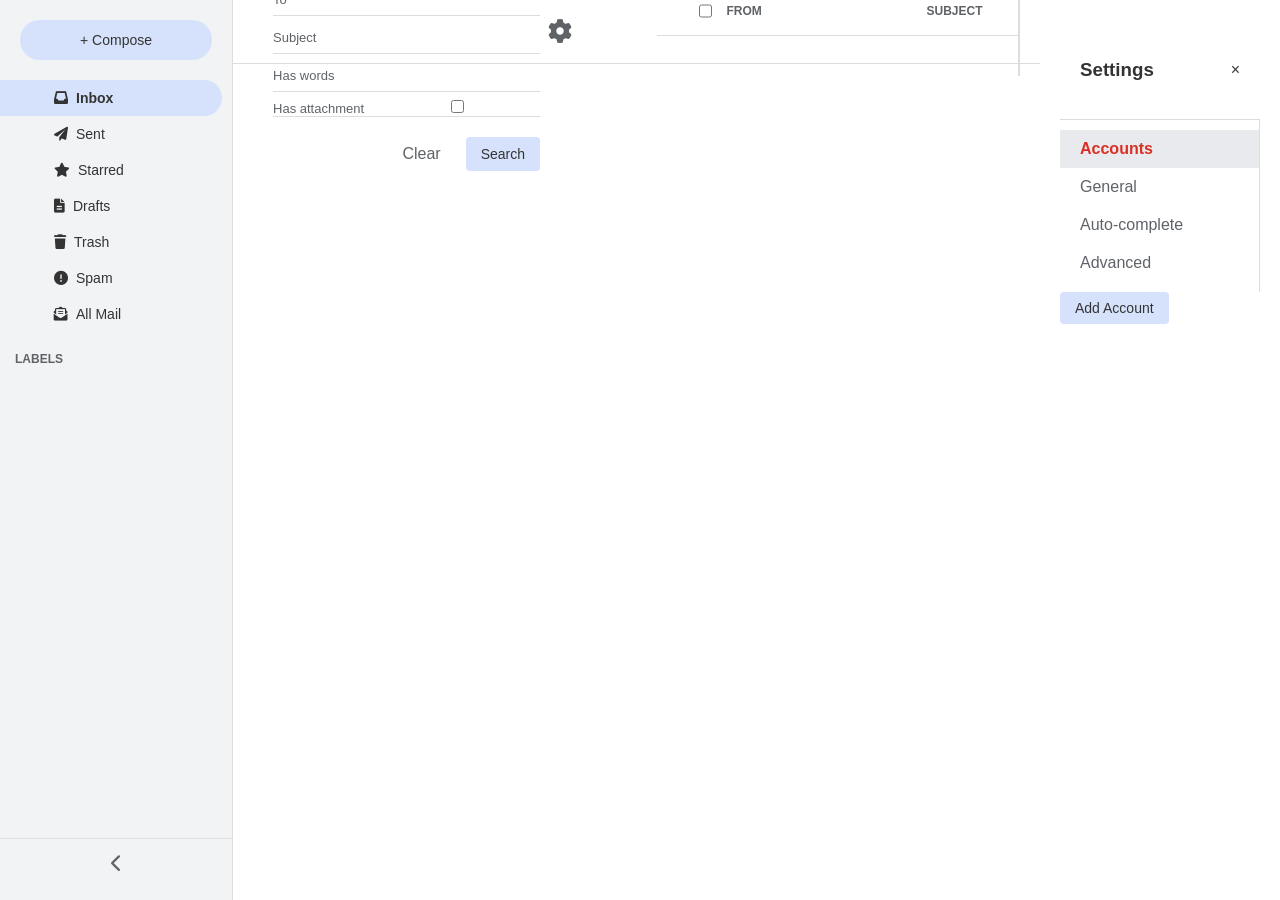
==== commit a7453bf4: "Final cleanup: removed debug logs and temporary event listeners" ====
--- a/frontend/index.html
+++ b/frontend/index.html
@@ -3,7 +3,7 @@
 <head>
     <title>Prosciutto</title>
     <link rel="stylesheet" href="https://cdnjs.cloudflare.com/ajax/libs/font-awesome/6.0.0/css/all.min.css">
-    <link rel="stylesheet" href="styles/styles.css?v=33">
+    <link rel="stylesheet" href="styles/styles.css">
 </head>
 <body>
     <div id="sidebar">
@@ -56,46 +56,40 @@
             <div class="sidebar-labels-header">Labels</div>
             <div id="labels-container"></div>
         </div>
-        
+
         <div id="sidebar-toggle-widget" onclick="toggleSidebarCollapse()">
-            <i id="sidebar-toggle-icon" class="fa-solid fa-chevron-left"></i>
-        </div>
-    </div>
-    <div id="main">
-        <div id="header">
-            <div id="view-ctl">
-	            <h2 id="view-name">Inbox</h2>
-                <div id="refresh-btn" onclick="refreshMailbox()" title="Refresh"><i class="fa-solid fa-rotate-right"></i></div>
-	        </div>
-            <div id="search-container">
-                <div class="search-inner">
-                    <i class="fa-solid fa-magnifying-glass search-icon"></i>
-                    <input type="text" id="search-input" placeholder="Search mail" onkeydown="if(event.key === 'Enter') performSearch()">
-                    <i class="fa-solid fa-sliders" id="advanced-search-toggle" onclick="toggleAdvancedSearch(event)" title="Show search options"></i>
-                    
-                    <div id="advanced-search-dropdown" class="advanced-search-dropdown" onclick="event.stopPropagation()">
+            <i class="fa-solid fa-chevron-left"></i>
+        </div>
+    </div>
+
+    <div id="header">
+        <div id="search-container">
+            <div class="search-bar-wrapper">
+                <i class="fa-solid fa-magnifying-glass search-icon"></i>
+                <input type="text" id="search-input" placeholder="Search mail" onkeyup="handleSearch(event)">
+                <div class="search-actions">
+                    <div id="advanced-search-trigger" onclick="toggleAdvancedSearch(event)">
+                        <i class="fa-solid fa-sliders"></i>
+                    </div>
+                    <div id="advanced-search-panel" class="advanced-search-panel" onclick="event.stopPropagation()">
                         <div class="advanced-search-form">
-                            <div class="form-row">
+                            <div class="form-group">
                                 <label>From</label>
                                 <input type="text" id="adv-from">
                             </div>
-                            <div class="form-row">
+                            <div class="form-group">
+                                <label>To</label>
+                                <input type="text" id="adv-to">
+                            </div>
+                            <div class="form-group">
                                 <label>Subject</label>
                                 <input type="text" id="adv-subject">
                             </div>
-                            <div class="form-row">
+                            <div class="form-group">
                                 <label>Has words</label>
-                                <input type="text" id="adv-body">
-                            </div>
-                            <div class="form-row">
-                                <label>Date Range</label>
-                                <div class="adv-search-date-range">
-                                    <input type="date" id="adv-date-after" class="flex-1">
-                                    <span class="adv-search-date-sep">to</span>
-                                    <input type="date" id="adv-date-before" class="flex-1">
-                                </div>
-                            </div>
-                            <div class="form-row">
+                                <input type="text" id="adv-q">
+                            </div>
+                            <div class="form-group">
                                 <label>Has attachment</label>
                                 <input type="checkbox" id="adv-has-attachment">
                             </div>
@@ -149,148 +143,100 @@
                     <button id="load-more-btn" class="compose-btn btn-large display-none" onclick="loadMore()">Load More</button>
                 </div>
             </div>
-            
+
             <div id="message-detail-panel">
                 <!-- Message details will be loaded here -->
             </div>
         </div>
     </div>
 
-    <!-- Settings Modal -->
-    <div id="settings-modal" class="modal-overlay">
-        <div class="modal-container">
+    <!-- Modals -->
+    <div id="settings-modal" class="modal">
+        <div class="modal-content">
             <div class="modal-header">
                 <h3>Settings</h3>
-                <span class="cursor-pointer" onclick="closeSettings()">✖</span>
+                <span class="close-modal" onclick="closeSettings()">&times;</span>
+            </div>
+            <div class="modal-tabs">
+                <div class="modal-tab active" onclick="switchTab('accounts')">Accounts</div>
+                <div class="modal-tab" onclick="switchTab('general')">General</div>
+                <div class="modal-tab" onclick="switchTab('autocomplete')">Auto-complete</div>
+                <div class="modal-tab" onclick="switchTab('advanced')">Advanced</div>
             </div>
             <div class="modal-body">
-                <div class="modal-tabs">
-                    <div class="modal-tab active" onclick="switchTab('general')" data-tab="general">General</div>
-                    <div class="modal-tab" onclick="switchTab('accounts')" data-tab="accounts">Accounts</div>
-                    <div class="modal-tab" onclick="switchTab('appearance')" data-tab="appearance">Appearance</div>
-                    <div class="modal-tab" onclick="switchTab('privacy')" data-tab="privacy">Privacy</div>
-                    <div class="modal-tab" onclick="switchTab('contacts')" data-tab="contacts">Contacts</div>
-                    <div class="modal-tab" onclick="switchTab('advanced')" data-tab="advanced">Advanced</div>
-                </div>
-                <div class="modal-content">
-                    <!-- General Tab -->
-                    <div id="tab-general" class="tab-panel active">
-                        <h4>Behavior</h4>
-                        <div class="display-flex align-center gap-10">
-                            <input type="checkbox" id="setting-compose-window" class="checkbox-inline" onchange="saveAllSettings()">
-                            <label for="setting-compose-window">Compose new messages in their own window</label>
-                        </div>
-                        <div class="display-flex align-center gap-10 mt-10">
-                            <input type="checkbox" id="setting-warn-delete" class="checkbox-inline" onchange="saveAllSettings()">
-                            <label for="setting-warn-delete">Warn before permanently deleting messages</label>
-                        </div>
-                        <div class="display-flex align-center gap-10 mt-10">
-                            <input type="checkbox" id="setting-compose-html" class="checkbox-inline" onchange="saveAllSettings()">
-                            <label for="setting-compose-html">Compose new messages as HTML</label>
-                        </div>
-                        <div class="display-flex align-center gap-10 mt-10">
-                            <input type="checkbox" id="setting-mark-read" class="checkbox-inline" onchange="saveAllSettings()">
-                            <label for="setting-mark-read">Mark messages as read automatically after 3 seconds</label>
-                        </div>
-                    </div>
-
-                    <!-- Accounts Tab -->
-                    <div id="tab-accounts" class="tab-panel">
-                        <div class="display-flex justify-between align-center mb-20">
-                            <h4>Connected Accounts</h4>
-                            <button class="compose-btn btn-inline" onclick="addAccount()">Add Account</button>
-                        </div>
-                        <div id="accounts-list-settings">
-                            <!-- Accounts listed here -->
-                        </div>
-                    </div>
-
-                    <!-- Appearance Tab -->
-                    <div id="tab-appearance" class="tab-panel">
-                        <h4>Theme</h4>
-                        <div class="form-group border-none">
-                            <select id="setting-theme" onchange="saveAllSettings()">
-                                <option value="light">Light</option>
-                                <option value="dark">Dark</option>
-                                <option value="automatic">Automatic (System Default)</option>
-                            </select>
-                        </div>
-                        
-                        <h4 class="mt-30">Sidebar</h4>
-                        <div class="display-flex align-center gap-10">
-                            <input type="checkbox" id="setting-disclosure" class="checkbox-inline" onchange="saveAllSettings()">
-                            <label for="setting-disclosure">Show disclosure triangles for single account</label>
-                        </div>
-                        <div class="display-flex align-center gap-10 mt-10">
-                            <input type="checkbox" id="setting-starred" class="checkbox-inline" onchange="saveAllSettings()">
-                            <label for="setting-starred">Show Starred mailbox</label>
-                        </div>
-                        <div class="display-flex align-center gap-10 mt-10">
-                            <input type="checkbox" id="setting-collapse-sidebar" class="checkbox-inline" onchange="saveAllSettings()">
-                            <label for="setting-collapse-sidebar">Always Collapse the Sidebar</label>
-                        </div>
-                    </div>
-
-                    <!-- Privacy Tab -->
-                    <div id="tab-privacy" class="tab-panel">
-                        <h4>Content Privacy</h4>
-                        <p class="font-13 text-gray mb-20 line-height-1-5">
-                            Remote images can be used by senders to track when and where you open an email (tracking pixels). 
-                            Disabling them can improve your privacy.
-                        </p>
-                        <div class="display-flex align-center gap-10">
-                            <input type="checkbox" id="setting-remote-images" class="checkbox-inline" onchange="saveAllSettings()">
-                            <label for="setting-remote-images">Always display external images</label>
-                        </div>
-                    </div>
-
-                    <!-- Contacts Tab -->
-                    <div id="tab-contacts" class="tab-panel">
-                        <h4>Recent Activity</h4>
-                        <div class="display-flex align-center gap-10 mb-20">
-                            <input type="checkbox" id="setting-autocomplete-recents" class="checkbox-inline" onchange="saveAllSettings()">
-                            <label for="setting-autocomplete-recents" class="text-gray">Auto-complete from Recents</label>
-                        </div>
-
-                        <h4>Auto-complete from Account Contacts</h4>
-                        <div id="contacts-accounts-list" class="mt-10">
-                            <!-- Account toggles will be rendered here -->
-                        </div>
-
-                        <h4 class="mt-25">Maintenance</h4>
-                        <p class="font-13 text-gray mb-10">If your contacts are out of sync or you want to free up space, you can clear the local cache. Contacts will be re-synced from Google on next refresh.</p>
-                        <button class="remove-btn text-gray" onclick="clearLocalContacts()">Clear Local Contact Cache</button>
-                    </div>
-
-                    <!-- Advanced Tab -->
-                    <div id="tab-advanced" class="tab-panel">
-                        <h4>Google API Configuration</h4>
-                        <div class="form-group">
-                            <label>Google Client ID <span id="client-id-env-badge" class="env-badge display-none">Set via .env</span></label>
-                            <input type="text" id="client-id" placeholder="Client ID" onchange="saveAllSettings()">
-                        </div>
-                        <div class="form-group" id="client-secret-group">
-                            <label>Google Client Secret <span id="client-secret-env-badge" class="env-badge display-none">Set via .env</span></label>
-                            <input type="password" id="client-secret" placeholder="Client Secret" onchange="saveAllSettings()">
-                        </div>
-                        <div id="credentials-feedback" class="mb-20 font-13"></div>
-
-                        <div class="p-15 radius-4 mb-20 font-13 bg-light-gray-area">
-                            <p class="mb-5"><b>Status:</b> <span id="stats-status" class="text-green">Connected</span></p>
-                            <p>To enable permanent deletion in Trash/Spam folders, set <code>ENABLE_DELETION_SCOPE=true</code> in your <code>.env</code> file.</p>
-                        </div>
-
-                        <h4>System Statistics</h4>
-                        <div id="system-stats" class="font-13 text-gray display-grid grid-2 gap-10 p-15 radius-4 bg-white-area border-gray-area">
-                            <div>Connected Accounts:</div> <div id="stat-accounts" class="text-black">-</div>
-                            <div>Recent Interactions:</div> <div id="stat-recents" class="text-black">-</div>
-                            <div>Google Contacts:</div> <div id="stat-contacts" class="text-black">-</div>
-                            <div>Database Size:</div> <div id="stat-db-size" class="text-black">-</div>
-                            <div>Message Cache Size:</div> <div id="stat-cache-size" class="text-black">-</div>
-                            <div>Full Deletion Scope:</div> <div id="stat-deletion" class="text-black">-</div>
-                        </div>
-                        <button class="remove-btn text-gray btn-inline mt-10" onclick="loadStats()">Refresh Statistics</button>
-                    </div>
+                <!-- Accounts Tab -->
+                <div id="tab-accounts" class="tab-panel active">
+                    <div id="accounts-list">
+                        <!-- Accounts will be rendered here -->
+                    </div>
+                    <button class="compose-btn btn-inline" onclick="addAccount()">Add Account</button>
+                </div>
+
+                <!-- General Tab -->
+                <div id="tab-general" class="tab-panel">
+                    <div class="form-group">
+                        <label>Theme</label>
+                        <select id="setting-theme" onchange="saveAllSettings()">
+                            <option value="light">Light</option>
+                            <option value="dark">Dark</option>
+                            <option value="system">System Default</option>
+                        </select>
+                    </div>
+                    <div class="form-group">
+                        <input type="checkbox" id="setting-compose-window" class="checkbox-inline" onchange="saveAllSettings()">
+                        <label for="setting-compose-window">Compose new messages in their own window</label>
+                    </div>
+                    <div class="form-group">
+                        <input type="checkbox" id="setting-compose-html" class="checkbox-inline" onchange="saveAllSettings()">
+                        <label for="setting-compose-html">Compose new messages as HTML</label>
+                    </div>
+                </div>
+
+                <!-- Auto-complete Tab -->
+                <div id="tab-autocomplete" class="tab-panel">
+                    <div class="display-flex align-center gap-10 mb-20">
+                        <input type="checkbox" id="setting-autocomplete-recents" class="checkbox-inline" onchange="saveAllSettings()">
+                        <label for="setting-autocomplete-recents" class="text-gray">Auto-complete from Recents</label>
+                    </div>
+
+                    <h4>Auto-complete from Account Contacts</h4>
+                    <div id="contacts-accounts-list" class="mt-10">
+                        <!-- Account toggles will be rendered here -->
+                    </div>
+
+                    <h4 class="mt-25">Maintenance</h4>
+                    <p class="font-13 text-gray mb-10">If your contacts are out of sync or you want to free up space, you can clear the local cache. Contacts will be re-synced from Google on next refresh.</p>
+                    <button class="remove-btn text-gray" onclick="clearLocalContacts()">Clear Local Contact Cache</button>
+                </div>
+
+                <!-- Advanced Tab -->
+                <div id="tab-advanced" class="tab-panel">
+                    <h4>Google API Configuration</h4>
+                    <div class="form-group">
+                        <label>Google Client ID <span id="client-id-env-badge" class="env-badge display-none">Set via .env</span></label>
+                        <input type="text" id="client-id" placeholder="Client ID" onchange="saveAllSettings()">
+                    </div>
+                    <div class="form-group" id="client-secret-group">
+                        <label>Google Client Secret <span id="client-secret-env-badge" class="env-badge display-none">Set via .env</span></label>
+                        <input type="password" id="client-secret" placeholder="Client Secret" onchange="saveAllSettings()">
+                    </div>
+                    <div id="credentials-feedback" class="mb-20 font-13"></div>
+
+                    <div class="p-15 radius-4 mb-20 font-13 bg-light-gray-area">
+                        <p class="mb-5"><b>Status:</b> <span id="stats-status" class="text-green">Connected</span></p>
+                        <p>To enable permanent deletion in Trash/Spam folders, set <code>ENABLE_DELETION_SCOPE=true</code> in your <code>.env</code> file.</p>
+                    </div>
+
+                    <h4>System Statistics</h4>
+                    <div id="system-stats" class="font-13 text-gray display-grid grid-2 gap-10 p-15 radius-4 bg-white-area border-gray-area">
+                        <div>Connected Accounts:</div> <div id="stat-accounts" class="text-black">-</div>
+                        <div>Recent Interactions:</div> <div id="stat-recents" class="text-black">-</div>
+                        <div>Google Contacts:</div> <div id="stat-contacts" class="text-black">-</div>
+                        <div>Database Size:</div> <div id="stat-db-size" class="text-black">-</div>
+                        <div>Message Cache Size:</div> <div id="stat-cache-size" class="text-black">-</div>
+                        <div>Full Deletion Scope:</div> <div id="stat-deletion" class="text-black">-</div>
+                    </div>
+                    <button class="remove-btn text-gray btn-inline mt-10" onclick="loadStats()">Refresh Statistics</button>
                 </div>
             </div>
         </div>
@@ -304,14 +250,6 @@
         </div>
     </div>
 
-    <script>
-        console.log("Prosciutto index.html loaded, window.location=" + window.location.href);
-        document.addEventListener('mousedown', (e) => {
-            console.log("GLOBAL MOUSEDOWN: target=", e.target, " id=", e.target.id, " class=", e.target.className);
-            let p = e.target.parentElement;
-            if (p) console.log("  parent: ", p.tagName, " id=", p.id, " class=", p.className);
-        }, true);
-    </script>
-    <script src="js/app.js?v=33"></script>
+    <script src="js/app.js"></script>
 </body>
-</html>
+</html>
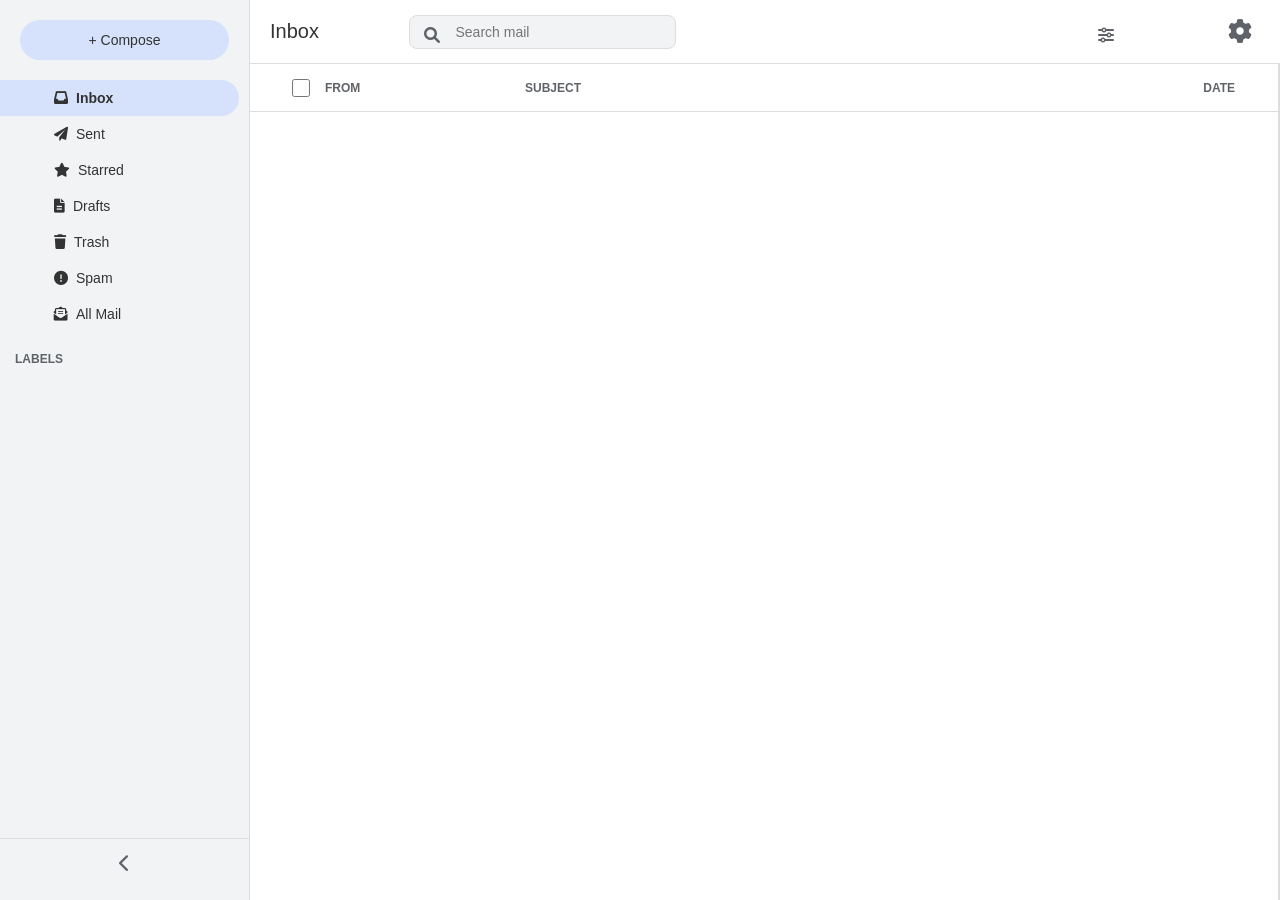
==== commit 03a73b92: "Sidebar: Swap chevron icon when collapsed and refactor state management" ====
--- a/frontend/index.html
+++ b/frontend/index.html
@@ -58,51 +58,63 @@
         </div>
 
         <div id="sidebar-toggle-widget" onclick="toggleSidebarCollapse()">
-            <i class="fa-solid fa-chevron-left"></i>
+            <i id="sidebar-toggle-icon" class="fa-solid fa-chevron-left"></i>
         </div>
     </div>
 
-    <div id="header">
-        <div id="search-container">
-            <div class="search-bar-wrapper">
-                <i class="fa-solid fa-magnifying-glass search-icon"></i>
-                <input type="text" id="search-input" placeholder="Search mail" onkeyup="handleSearch(event)">
-                <div class="search-actions">
-                    <div id="advanced-search-trigger" onclick="toggleAdvancedSearch(event)">
-                        <i class="fa-solid fa-sliders"></i>
-                    </div>
-                    <div id="advanced-search-panel" class="advanced-search-panel" onclick="event.stopPropagation()">
-                        <div class="advanced-search-form">
-                            <div class="form-group">
-                                <label>From</label>
-                                <input type="text" id="adv-from">
+    <div id="main">
+        <div id="header">
+            <h2 id="view-name">Inbox</h2>
+            <div id="search-container">
+                <div class="search-bar-wrapper">
+                    <i class="fa-solid fa-magnifying-glass search-icon"></i>
+                    <input type="text" id="search-input" placeholder="Search mail" onkeyup="handleSearch(event)">
+                    <div class="search-actions">
+                        <div id="advanced-search-toggle" onclick="toggleAdvancedSearch(event)">
+                            <i class="fa-solid fa-sliders"></i>
+                        </div>
+                        <div id="advanced-search-dropdown" class="advanced-search-dropdown" onclick="event.stopPropagation()">
+                            <div class="advanced-search-form">
+                                <div class="form-row">
+                                    <label>From</label>
+                                    <input type="text" id="adv-from">
+                                </div>
+                                <div class="form-row">
+                                    <label>To</label>
+                                    <input type="text" id="adv-to">
+                                </div>
+                                <div class="form-row">
+                                    <label>Subject</label>
+                                    <input type="text" id="adv-subject">
+                                </div>
+                                <div class="form-row">
+                                    <label>Has words</label>
+                                    <input type="text" id="adv-body">
+                                </div>
+                                <div class="form-row">
+                                    <label>Date After</label>
+                                    <input type="date" id="adv-date-after">
+                                </div>
+                                <div class="form-row">
+                                    <label>Date Before</label>
+                                    <input type="date" id="adv-date-before">
+                                </div>
+                                <div class="form-row">
+                                    <label>Has attachment</label>
+                                    <input type="checkbox" id="adv-has-attachment">
+                                </div>
+                                <div class="form-actions">
+                                    <button class="action-btn btn-inline" onclick="clearAdvancedSearch()">Clear</button>
+                                    <button class="compose-btn btn-inline" onclick="performAdvancedSearch()">Search</button>
+                                </div>
                             </div>
-                            <div class="form-group">
-                                <label>To</label>
-                                <input type="text" id="adv-to">
-                            </div>
-                            <div class="form-group">
-                                <label>Subject</label>
-                                <input type="text" id="adv-subject">
-                            </div>
-                            <div class="form-group">
-                                <label>Has words</label>
-                                <input type="text" id="adv-q">
-                            </div>
-                            <div class="form-group">
-                                <label>Has attachment</label>
-                                <input type="checkbox" id="adv-has-attachment">
-                            </div>
-                            <div class="form-actions">
-                                <button class="action-btn btn-inline" onclick="clearAdvancedSearch()">Clear</button>
-                                <button class="compose-btn btn-inline" onclick="performAdvancedSearch()">Search</button>
-                            </div>
                         </div>
                     </div>
                 </div>
             </div>
             <div id="settings-trigger" onclick="openSettings()"><i class="fa-solid fa-gear"></i></div>
         </div>
+        
         <div id="content">
             <div id="message-list-container">
                 <div id="message-list-header">
@@ -151,92 +163,129 @@
     </div>
 
     <!-- Modals -->
-    <div id="settings-modal" class="modal">
-        <div class="modal-content">
+    <div id="settings-modal" class="modal-overlay">
+        <div class="modal-container">
             <div class="modal-header">
                 <h3>Settings</h3>
                 <span class="close-modal" onclick="closeSettings()">&times;</span>
             </div>
-            <div class="modal-tabs">
-                <div class="modal-tab active" onclick="switchTab('accounts')">Accounts</div>
-                <div class="modal-tab" onclick="switchTab('general')">General</div>
-                <div class="modal-tab" onclick="switchTab('autocomplete')">Auto-complete</div>
-                <div class="modal-tab" onclick="switchTab('advanced')">Advanced</div>
-            </div>
             <div class="modal-body">
-                <!-- Accounts Tab -->
-                <div id="tab-accounts" class="tab-panel active">
-                    <div id="accounts-list">
-                        <!-- Accounts will be rendered here -->
-                    </div>
-                    <button class="compose-btn btn-inline" onclick="addAccount()">Add Account</button>
-                </div>
-
-                <!-- General Tab -->
-                <div id="tab-general" class="tab-panel">
-                    <div class="form-group">
-                        <label>Theme</label>
-                        <select id="setting-theme" onchange="saveAllSettings()">
-                            <option value="light">Light</option>
-                            <option value="dark">Dark</option>
-                            <option value="system">System Default</option>
-                        </select>
-                    </div>
-                    <div class="form-group">
-                        <input type="checkbox" id="setting-compose-window" class="checkbox-inline" onchange="saveAllSettings()">
-                        <label for="setting-compose-window">Compose new messages in their own window</label>
-                    </div>
-                    <div class="form-group">
-                        <input type="checkbox" id="setting-compose-html" class="checkbox-inline" onchange="saveAllSettings()">
-                        <label for="setting-compose-html">Compose new messages as HTML</label>
-                    </div>
-                </div>
-
-                <!-- Auto-complete Tab -->
-                <div id="tab-autocomplete" class="tab-panel">
-                    <div class="display-flex align-center gap-10 mb-20">
-                        <input type="checkbox" id="setting-autocomplete-recents" class="checkbox-inline" onchange="saveAllSettings()">
-                        <label for="setting-autocomplete-recents" class="text-gray">Auto-complete from Recents</label>
-                    </div>
-
-                    <h4>Auto-complete from Account Contacts</h4>
-                    <div id="contacts-accounts-list" class="mt-10">
-                        <!-- Account toggles will be rendered here -->
-                    </div>
-
-                    <h4 class="mt-25">Maintenance</h4>
-                    <p class="font-13 text-gray mb-10">If your contacts are out of sync or you want to free up space, you can clear the local cache. Contacts will be re-synced from Google on next refresh.</p>
-                    <button class="remove-btn text-gray" onclick="clearLocalContacts()">Clear Local Contact Cache</button>
-                </div>
-
-                <!-- Advanced Tab -->
-                <div id="tab-advanced" class="tab-panel">
-                    <h4>Google API Configuration</h4>
-                    <div class="form-group">
-                        <label>Google Client ID <span id="client-id-env-badge" class="env-badge display-none">Set via .env</span></label>
-                        <input type="text" id="client-id" placeholder="Client ID" onchange="saveAllSettings()">
-                    </div>
-                    <div class="form-group" id="client-secret-group">
-                        <label>Google Client Secret <span id="client-secret-env-badge" class="env-badge display-none">Set via .env</span></label>
-                        <input type="password" id="client-secret" placeholder="Client Secret" onchange="saveAllSettings()">
-                    </div>
-                    <div id="credentials-feedback" class="mb-20 font-13"></div>
-
-                    <div class="p-15 radius-4 mb-20 font-13 bg-light-gray-area">
-                        <p class="mb-5"><b>Status:</b> <span id="stats-status" class="text-green">Connected</span></p>
-                        <p>To enable permanent deletion in Trash/Spam folders, set <code>ENABLE_DELETION_SCOPE=true</code> in your <code>.env</code> file.</p>
-                    </div>
-
-                    <h4>System Statistics</h4>
-                    <div id="system-stats" class="font-13 text-gray display-grid grid-2 gap-10 p-15 radius-4 bg-white-area border-gray-area">
-                        <div>Connected Accounts:</div> <div id="stat-accounts" class="text-black">-</div>
-                        <div>Recent Interactions:</div> <div id="stat-recents" class="text-black">-</div>
-                        <div>Google Contacts:</div> <div id="stat-contacts" class="text-black">-</div>
-                        <div>Database Size:</div> <div id="stat-db-size" class="text-black">-</div>
-                        <div>Message Cache Size:</div> <div id="stat-cache-size" class="text-black">-</div>
-                        <div>Full Deletion Scope:</div> <div id="stat-deletion" class="text-black">-</div>
-                    </div>
-                    <button class="remove-btn text-gray btn-inline mt-10" onclick="loadStats()">Refresh Statistics</button>
+                <div class="modal-tabs">
+                    <div class="modal-tab active" data-tab="accounts" onclick="switchTab('accounts')">Accounts</div>
+                    <div class="modal-tab" data-tab="general" onclick="switchTab('general')">General</div>
+                    <div class="modal-tab" data-tab="appearance" onclick="switchTab('appearance')">Appearance</div>
+                    <div class="modal-tab" data-tab="autocomplete" onclick="switchTab('autocomplete')">Auto-complete</div>
+                    <div class="modal-tab" data-tab="advanced" onclick="switchTab('advanced')">Advanced</div>
+                </div>
+                <div class="modal-content">
+                    <!-- Accounts Tab -->
+                    <div id="tab-accounts" class="tab-panel active">
+                        <div id="accounts-list-settings">
+                            <!-- Accounts will be rendered here -->
+                        </div>
+                        <button class="compose-btn btn-inline" onclick="addAccount()">Add Account</button>
+                    </div>
+
+                    <!-- General Tab -->
+                    <div id="tab-general" class="tab-panel">
+                        <h4>Composition Behavior</h4>
+                        <div class="form-group">
+                            <input type="checkbox" id="setting-compose-window" class="checkbox-inline" onchange="saveAllSettings()">
+                            <label for="setting-compose-window">Compose new messages in their own window</label>
+                        </div>
+                        <div class="form-group">
+                            <input type="checkbox" id="setting-compose-html" class="checkbox-inline" onchange="saveAllSettings()">
+                            <label for="setting-compose-html">Compose new messages as HTML</label>
+                        </div>
+
+                        <h4>Message Interaction</h4>
+                        <div class="form-group">
+                            <input type="checkbox" id="setting-mark-read" class="checkbox-inline" onchange="saveAllSettings()">
+                            <label for="setting-mark-read">Mark messages as read automatically when viewed</label>
+                        </div>
+                        <div class="form-group">
+                            <input type="checkbox" id="setting-warn-delete" class="checkbox-inline" onchange="saveAllSettings()">
+                            <label for="setting-warn-delete">Warn before permanently deleting messages</label>
+                        </div>
+                        <div class="form-group">
+                            <input type="checkbox" id="setting-remote-images" class="checkbox-inline" onchange="saveAllSettings()">
+                            <label for="setting-remote-images">Load remote images in messages</label>
+                        </div>
+                    </div>
+
+                    <!-- Appearance Tab -->
+                    <div id="tab-appearance" class="tab-panel">
+                        <h4>Theme & Layout</h4>
+                        <div class="form-group">
+                            <label>Theme</label>
+                            <select id="setting-theme" onchange="saveAllSettings()">
+                                <option value="automatic">Automatic (System Default)</option>
+                                <option value="light">Light</option>
+                                <option value="dark">Dark</option>
+                            </select>
+                        </div>
+                        <div class="form-group">
+                            <input type="checkbox" id="setting-collapse-sidebar" class="checkbox-inline" onchange="saveAllSettings()">
+                            <label for="setting-collapse-sidebar">Always keep sidebar collapsed</label>
+                        </div>
+
+                        <h4>Sidebar Components</h4>
+                        <div class="form-group">
+                            <input type="checkbox" id="setting-disclosure" class="checkbox-inline" onchange="saveAllSettings()">
+                            <label for="setting-disclosure">Show disclosure triangles for all labels</label>
+                        </div>
+                        <div class="form-group">
+                            <input type="checkbox" id="setting-starred" class="checkbox-inline" onchange="saveAllSettings()">
+                            <label for="setting-starred">Show Starred mailbox in sidebar</label>
+                        </div>
+                    </div>
+
+                    <!-- Auto-complete Tab -->
+                    <div id="tab-autocomplete" class="tab-panel">
+                        <div class="display-flex align-center gap-10 mb-20">
+                            <input type="checkbox" id="setting-autocomplete-recents" class="checkbox-inline" onchange="saveAllSettings()">
+                            <label for="setting-autocomplete-recents" class="text-gray">Auto-complete from Recents</label>
+                        </div>
+
+                        <h4>Auto-complete from Account Contacts</h4>
+                        <div id="contacts-accounts-list" class="mt-10">
+                            <!-- Account toggles will be rendered here -->
+                        </div>
+
+                        <h4 class="mt-25">Maintenance</h4>
+                        <p class="font-13 text-gray mb-10">If your contacts are out of sync or you want to free up space, you can clear the local cache. Contacts will be re-synced from Google on next refresh.</p>
+                        <button class="remove-btn text-gray" onclick="clearLocalContacts()">Clear Local Contact Cache</button>
+                    </div>
+
+                    <!-- Advanced Tab -->
+                    <div id="tab-advanced" class="tab-panel">
+                        <h4>Google API Configuration</h4>
+                        <div class="form-group">
+                            <label>Google Client ID <span id="client-id-env-badge" class="env-badge display-none">Set via .env</span></label>
+                            <input type="text" id="client-id" placeholder="Client ID" onchange="saveAllSettings()">
+                        </div>
+                        <div class="form-group" id="client-secret-group">
+                            <label>Google Client Secret <span id="client-secret-env-badge" class="env-badge display-none">Set via .env</span></label>
+                            <input type="password" id="client-secret" placeholder="Client Secret" onchange="saveAllSettings()">
+                        </div>
+                        <div id="credentials-feedback" class="mb-20 font-13"></div>
+
+                        <div class="p-15 radius-4 mb-20 font-13 bg-light-gray">
+                            <p class="mb-5"><b>Status:</b> <span id="stats-status" class="text-green">Connected</span></p>
+                            <p>To enable permanent deletion in Trash/Spam folders, set <code>ENABLE_DELETION_SCOPE=true</code> in your <code>.env</code> file.</p>
+                        </div>
+
+                        <h4>System Statistics</h4>
+                        <div id="system-stats" class="font-13 text-gray display-grid grid-2 gap-10 p-15 radius-4 bg-white border-gray">
+                            <div>Connected Accounts:</div> <div id="stat-accounts" class="text-black">-</div>
+                            <div>Recent Interactions:</div> <div id="stat-recents" class="text-black">-</div>
+                            <div>Google Contacts:</div> <div id="stat-contacts" class="text-black">-</div>
+                            <div>Database Size:</div> <div id="stat-db-size" class="text-black">-</div>
+                            <div>Message Cache Size:</div> <div id="stat-cache-size" class="text-black">-</div>
+                            <div>Full Deletion Scope:</div> <div id="stat-deletion" class="text-black">-</div>
+                        </div>
+                        <button class="remove-btn text-gray btn-inline mt-10" onclick="loadStats()">Refresh Statistics</button>
+                    </div>
                 </div>
             </div>
         </div>
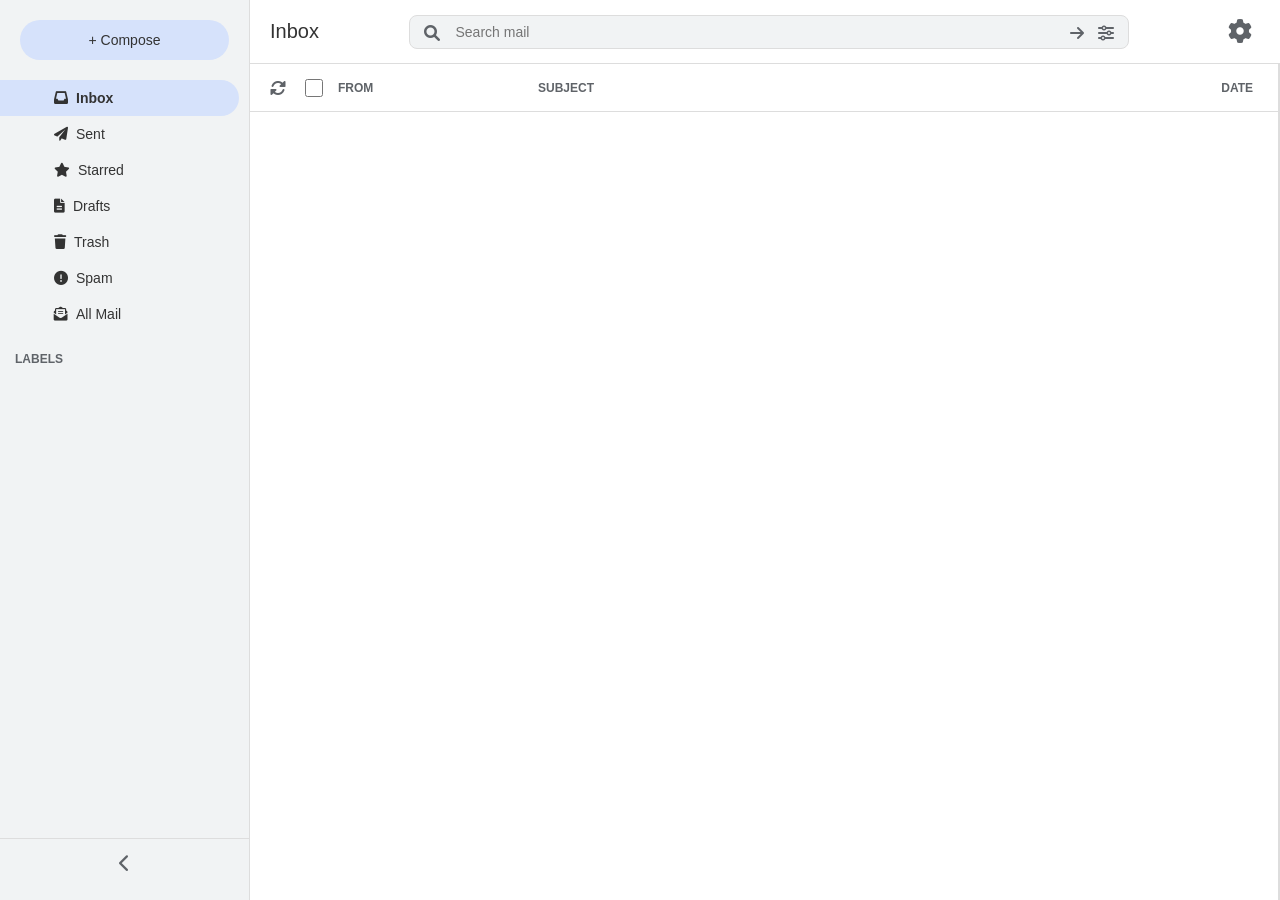
==== commit ae4fca8d: "UI/UX Enhancements: Improved Settings layout, search bar, sidebar synchronization, and message list " ====
--- a/frontend/index.html
+++ b/frontend/index.html
@@ -66,47 +66,48 @@
         <div id="header">
             <h2 id="view-name">Inbox</h2>
             <div id="search-container">
-                <div class="search-bar-wrapper">
+                <div class="search-inner">
                     <i class="fa-solid fa-magnifying-glass search-icon"></i>
                     <input type="text" id="search-input" placeholder="Search mail" onkeyup="handleSearch(event)">
-                    <div class="search-actions">
-                        <div id="advanced-search-toggle" onclick="toggleAdvancedSearch(event)">
-                            <i class="fa-solid fa-sliders"></i>
-                        </div>
-                        <div id="advanced-search-dropdown" class="advanced-search-dropdown" onclick="event.stopPropagation()">
-                            <div class="advanced-search-form">
-                                <div class="form-row">
-                                    <label>From</label>
-                                    <input type="text" id="adv-from">
-                                </div>
-                                <div class="form-row">
-                                    <label>To</label>
-                                    <input type="text" id="adv-to">
-                                </div>
-                                <div class="form-row">
-                                    <label>Subject</label>
-                                    <input type="text" id="adv-subject">
-                                </div>
-                                <div class="form-row">
-                                    <label>Has words</label>
-                                    <input type="text" id="adv-body">
-                                </div>
-                                <div class="form-row">
-                                    <label>Date After</label>
-                                    <input type="date" id="adv-date-after">
-                                </div>
-                                <div class="form-row">
-                                    <label>Date Before</label>
-                                    <input type="date" id="adv-date-before">
-                                </div>
-                                <div class="form-row">
-                                    <label>Has attachment</label>
-                                    <input type="checkbox" id="adv-has-attachment">
-                                </div>
-                                <div class="form-actions">
-                                    <button class="action-btn btn-inline" onclick="clearAdvancedSearch()">Clear</button>
-                                    <button class="compose-btn btn-inline" onclick="performAdvancedSearch()">Search</button>
-                                </div>
+                    <div id="search-execute-btn" onclick="performSearch()" title="Execute Search">
+                        <i class="fa-solid fa-arrow-right"></i>
+                    </div>
+                    <div id="advanced-search-toggle" onclick="toggleAdvancedSearch(event)">
+                        <i class="fa-solid fa-sliders"></i>
+                    </div>
+                    <div id="advanced-search-dropdown" class="advanced-search-dropdown" onclick="event.stopPropagation()">
+                        <div class="advanced-search-form">
+                            <div class="form-row">
+                                <label>From</label>
+                                <input type="text" id="adv-from">
+                            </div>
+                            <div class="form-row">
+                                <label>To</label>
+                                <input type="text" id="adv-to">
+                            </div>
+                            <div class="form-row">
+                                <label>Subject</label>
+                                <input type="text" id="adv-subject">
+                            </div>
+                            <div class="form-row">
+                                <label>Has words</label>
+                                <input type="text" id="adv-body">
+                            </div>
+                            <div class="form-row">
+                                <label>Date After</label>
+                                <input type="date" id="adv-date-after">
+                            </div>
+                            <div class="form-row">
+                                <label>Date Before</label>
+                                <input type="date" id="adv-date-before">
+                            </div>
+                            <div class="form-row">
+                                <label>Has attachment</label>
+                                <input type="checkbox" id="adv-has-attachment">
+                            </div>
+                            <div class="form-actions">
+                                <button class="action-btn btn-inline" onclick="clearAdvancedSearch()">Clear</button>
+                                <button class="compose-btn btn-inline" onclick="performAdvancedSearch()">Search</button>
                             </div>
                         </div>
                     </div>
@@ -118,6 +119,9 @@
         <div id="content">
             <div id="message-list-container">
                 <div id="message-list-header">
+                    <div id="refresh-btn" onclick="window.refreshMailbox()" title="Refresh Mailbox">
+                        <i class="fa-solid fa-rotate"></i>
+                    </div>
                     <input type="checkbox" id="multi-select-checkbox" onclick="toggleAllMessages(this)">
 
                     <div class="column-header col-sender flex-shrink-0" onclick="sortMessages('from')">
@@ -133,8 +137,7 @@
                         Date <span id="sort-internalDate" class="sort-icon"></span>
                     </div>
 
-                    <div id="selection-info" class="selection-info-bar">
-                        <span id="selection-count">0</span> messages selected
+                    <div id="selection-info" class="selection-info-bar">                        <span id="selection-count">0</span> messages selected
                         <select id="action-dropdown" onchange="performBatchAction(this.value)">
                             <option value="">Actions...</option>
                             <option value="mark-read">Mark as Read</option>
@@ -167,7 +170,6 @@
         <div class="modal-container">
             <div class="modal-header">
                 <h3>Settings</h3>
-                <span class="close-modal" onclick="closeSettings()">&times;</span>
             </div>
             <div class="modal-body">
                 <div class="modal-tabs">
@@ -180,15 +182,24 @@
                 <div class="modal-content">
                     <!-- Accounts Tab -->
                     <div id="tab-accounts" class="tab-panel active">
+                        <h4>Configured Accounts</h4>
                         <div id="accounts-list-settings">
                             <!-- Accounts will be rendered here -->
                         </div>
-                        <button class="compose-btn btn-inline" onclick="addAccount()">Add Account</button>
+                        <div class="mt-20">
+                            <button class="compose-btn btn-inline" onclick="addAccount()">Add Account</button>
+                        </div>
                     </div>
 
                     <!-- General Tab -->
                     <div id="tab-general" class="tab-panel">
                         <h4>Composition Behavior</h4>
+                        <div class="form-group">
+                            <label>Default account for new messages</label>
+                            <select id="setting-default-account" onchange="saveAllSettings()">
+                                <option value="">First added account</option>
+                            </select>
+                        </div>
                         <div class="form-group">
                             <input type="checkbox" id="setting-compose-window" class="checkbox-inline" onchange="saveAllSettings()">
                             <label for="setting-compose-window">Compose new messages in their own window</label>
@@ -228,6 +239,10 @@
                             <input type="checkbox" id="setting-collapse-sidebar" class="checkbox-inline" onchange="saveAllSettings()">
                             <label for="setting-collapse-sidebar">Always keep sidebar collapsed</label>
                         </div>
+                        <div class="form-group">
+                            <input type="checkbox" id="setting-side-panel" class="checkbox-inline" onchange="saveAllSettings()">
+                            <label for="setting-side-panel">Always open messages in side panel</label>
+                        </div>
 
                         <h4>Sidebar Components</h4>
                         <div class="form-group">
@@ -254,11 +269,20 @@
 
                         <h4 class="mt-25">Maintenance</h4>
                         <p class="font-13 text-gray mb-10">If your contacts are out of sync or you want to free up space, you can clear the local cache. Contacts will be re-synced from Google on next refresh.</p>
-                        <button class="remove-btn text-gray" onclick="clearLocalContacts()">Clear Local Contact Cache</button>
+                        <button class="compose-btn btn-inline bg-light-gray" onclick="clearLocalContacts()">Clear Local Contact Cache</button>
                     </div>
 
                     <!-- Advanced Tab -->
                     <div id="tab-advanced" class="tab-panel">
+                        <h4>Account Connectivity</h4>
+                        <div class="form-group">
+                            <input type="checkbox" id="setting-enable-deletion" class="checkbox-inline" onchange="saveAllSettings()">
+                            <label for="setting-enable-deletion">Allow Permanent Deletion via Empty Trash and Spam</label>
+                        </div>
+                        <p class="font-12 text-gray mb-20 p-10 bg-light-gray radius-4" style="border-left: 3px solid var(--accent-red);">
+                            <b>Warning:</b> Enabling this requires higher permissions. You <b>must remove and re-add all accounts</b> for this change to take effect. Permanent deletion cannot be undone.
+                        </p>
+
                         <h4>Google API Configuration</h4>
                         <div class="form-group">
                             <label>Google Client ID <span id="client-id-env-badge" class="env-badge display-none">Set via .env</span></label>
@@ -269,11 +293,6 @@
                             <input type="password" id="client-secret" placeholder="Client Secret" onchange="saveAllSettings()">
                         </div>
                         <div id="credentials-feedback" class="mb-20 font-13"></div>
-
-                        <div class="p-15 radius-4 mb-20 font-13 bg-light-gray">
-                            <p class="mb-5"><b>Status:</b> <span id="stats-status" class="text-green">Connected</span></p>
-                            <p>To enable permanent deletion in Trash/Spam folders, set <code>ENABLE_DELETION_SCOPE=true</code> in your <code>.env</code> file.</p>
-                        </div>
 
                         <h4>System Statistics</h4>
                         <div id="system-stats" class="font-13 text-gray display-grid grid-2 gap-10 p-15 radius-4 bg-white border-gray">
@@ -284,7 +303,7 @@
                             <div>Message Cache Size:</div> <div id="stat-cache-size" class="text-black">-</div>
                             <div>Full Deletion Scope:</div> <div id="stat-deletion" class="text-black">-</div>
                         </div>
-                        <button class="remove-btn text-gray btn-inline mt-10" onclick="loadStats()">Refresh Statistics</button>
+                        <button class="compose-btn btn-inline bg-light-gray mt-10" onclick="window.loadStats()">Refresh Statistics</button>
                     </div>
                 </div>
             </div>
--- a/frontend/styles/styles.css
+++ b/frontend/styles/styles.css
@@ -166,7 +166,7 @@
 }
 
 #message-list-header {
-    padding: 10px 38px;
+    padding: 10px 20px;
     border-bottom: 1px solid var(--border-gray);
     display: flex;
     align-items: center;
@@ -212,7 +212,10 @@
 .message-item.selected {
     background: var(--bg-blue);
 }
-.message-sender { width: var(--sender-width, 200px); font-weight: bold; overflow: hidden; text-overflow: ellipsis; white-space: nowrap; flex-shrink: 0; }
+.message-sender { width: var(--sender-width, 200px); overflow: hidden; text-overflow: ellipsis; white-space: nowrap; flex-shrink: 0; }
+.message-subject { flex-shrink: 0; }
+.message-item.unread .message-sender, .message-item.unread .message-subject { font-weight: bold; }
+.message-item:not(.unread) .message-sender, .message-item:not(.unread) .message-subject { font-weight: 500; }
 .message-snippet { flex: 1; color: var(--text-gray); font-size: 0.9em; overflow: hidden; text-overflow: ellipsis; white-space: nowrap; padding-right: 15px; }
 .message-date { 
     width: 100px; 
@@ -316,13 +319,25 @@
 }
 #search-input {
     width: 100%;
-    padding: 8px 45px 8px 45px;
+    padding: 8px 75px 8px 45px;
     border: 1px solid var(--border-gray);
     border-radius: 8px;
     background: var(--bg-light-gray);
     outline: none;
     color: var(--text-dark);
     font-size: 14px;
+}
+
+#search-execute-btn {
+    position: absolute;
+    right: 45px;
+    top: 10px;
+    color: var(--text-gray);
+    cursor: pointer;
+}
+
+#search-execute-btn:hover {
+    color: var(--bg-blue);
 }
 
 .advanced-search-dropdown {
@@ -396,7 +411,7 @@
 .form-group { margin-bottom: 5px; border-bottom: 1px solid var(--border-gray); display: flex; align-items: baseline; gap: 10px; }
 .form-group label { flex-shrink: 0; font-size: 13px; color: var(--text-gray); }
 .form-group input, .form-group select { border: none; width: 100%; padding: 8px 0; outline: none; background: transparent; color: var(--text-dark); }
-.form-group textarea { border: none; width: 100%; padding: 8px 0; outline: none; resize: none; flex: 1; min-height: 200px; background: transparent; color: var(--text-dark); }
+.form-group textarea { border: none; width: 100%; outline: none; resize: none; flex: 1; min-height: 200px; background: transparent; color: var(--text-dark); }
 
 /* Modal Styles */
 .modal-overlay {
@@ -404,7 +419,7 @@
     background: var(--modal-overlay); display: none; align-items: center; justify-content: center; z-index: 200;
 }
 .modal-container {
-    background: var(--bg-white); width: 800px; height: 600px; border-radius: 8px;
+    background: var(--bg-white); width: 800px; height: 650px; border-radius: 8px;
     border: 1px solid var(--border-gray);
     display: flex; flex-direction: column;
 }
@@ -607,7 +622,7 @@
 }
 
 #refresh-btn {
-    margin-left: 10px;
+    margin-right: 15px;
     cursor: pointer;
     color: var(--text-gray);
     font-size: 16px;
@@ -632,14 +647,14 @@
 .search-icon {
     position: absolute;
     left: 15px;
-    top: 12px;
+    top: 10px;
     color: var(--text-gray);
 }
 
 #advanced-search-toggle {
     position: absolute;
     right: 15px;
-    top: 12px;
+    top: 10px;
     color: var(--text-gray);
     cursor: pointer;
 }
@@ -763,7 +778,7 @@
 .loading-indicator { padding: 20px; text-align: center; }
 .error-indicator { padding: 20px; text-align: center; color: var(--accent-red); }
 .no-results { padding: 20px; text-align: center; color: var(--text-gray); }
-.checkbox-inline { width: auto !important; margin: 0 !important; }
+.checkbox-inline { width: auto !important; margin: 0 10px 0 0 !important; cursor: pointer; }
 .btn-inline { width: auto !important; padding: 8px 15px; border-radius: 4px; }
 .btn-large { width: auto !important; padding: 10px 30px; }
 .btn-fixed-120 { width: 120px !important; }
@@ -894,11 +909,12 @@
     flex: 1;
     min-height: 500px;
     border: 1px solid #ccc !important;
-    padding: 10px;
+    padding: 20px;
     border-bottom-left-radius: 4px;
     border-bottom-right-radius: 4px;
     overflow-y: auto;
     background: white;
+    color: black;
     font-family: sans-serif;
     outline: none;
     box-sizing: border-box;
@@ -908,11 +924,38 @@
     flex: 1;
     min-height: 500px;
     border: 1px solid #ccc !important;
-    padding: 10px;
+    padding: 20px;
     border-radius: 4px;
     outline: none;
     box-sizing: border-box;
 }
+
+/* Settings Modal Specific Improvements */
+.modal-content .form-group {
+    padding: 12px 0;
+    margin-bottom: 0;
+    align-items: center;
+    gap: 15px;
+}
+.modal-content .form-group:last-child {
+    border-bottom: none;
+}
+.modal-content .form-group label {
+    font-size: 14px;
+    color: var(--text-dark);
+    cursor: pointer;
+}
+.modal-content .form-group .checkbox-inline {
+    cursor: pointer;
+}
+.modal-content h4 {
+    margin-top: 25px;
+    margin-bottom: 10px;
+    padding-bottom: 5px;
+    border-bottom: 2px solid var(--bg-sidebar);
+    color: var(--text-dark);
+}
+
 .blockquote-styled {
     border-left: 1px solid #ccc;
     margin-left: 0;
